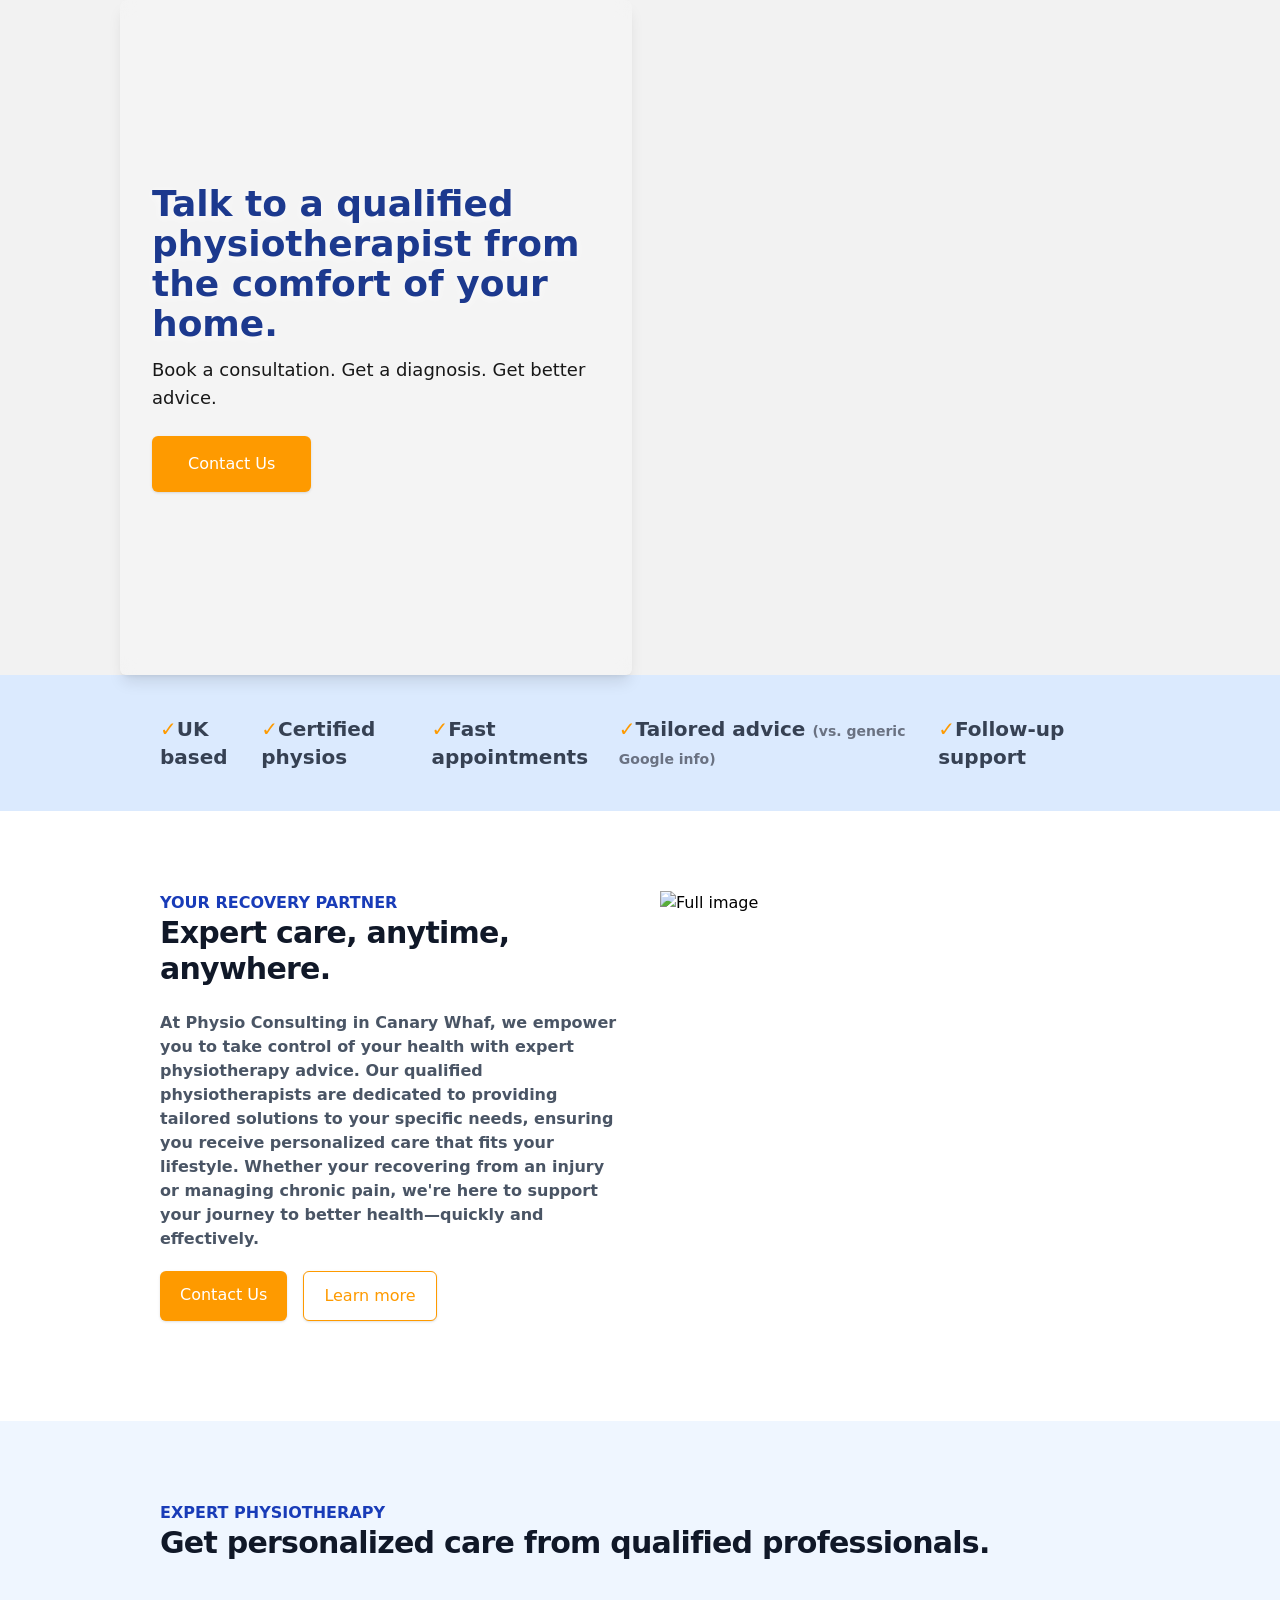
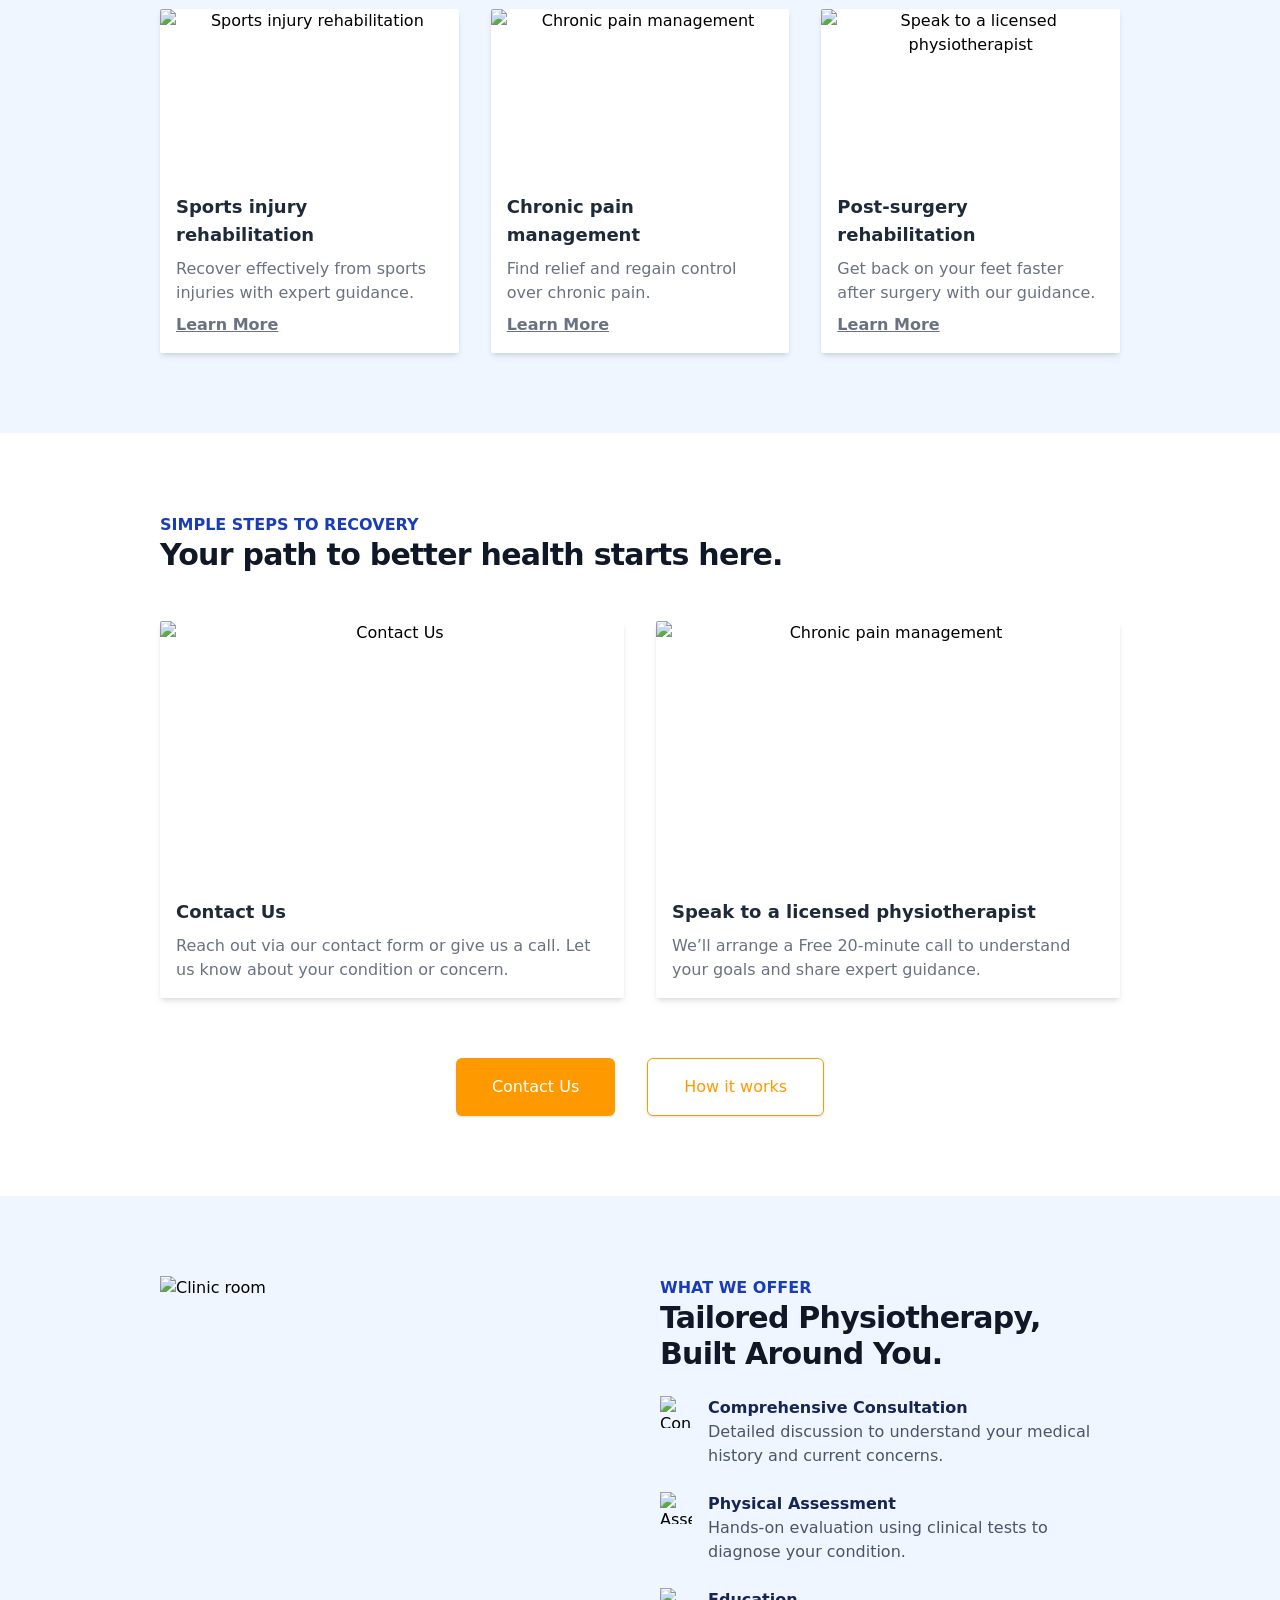
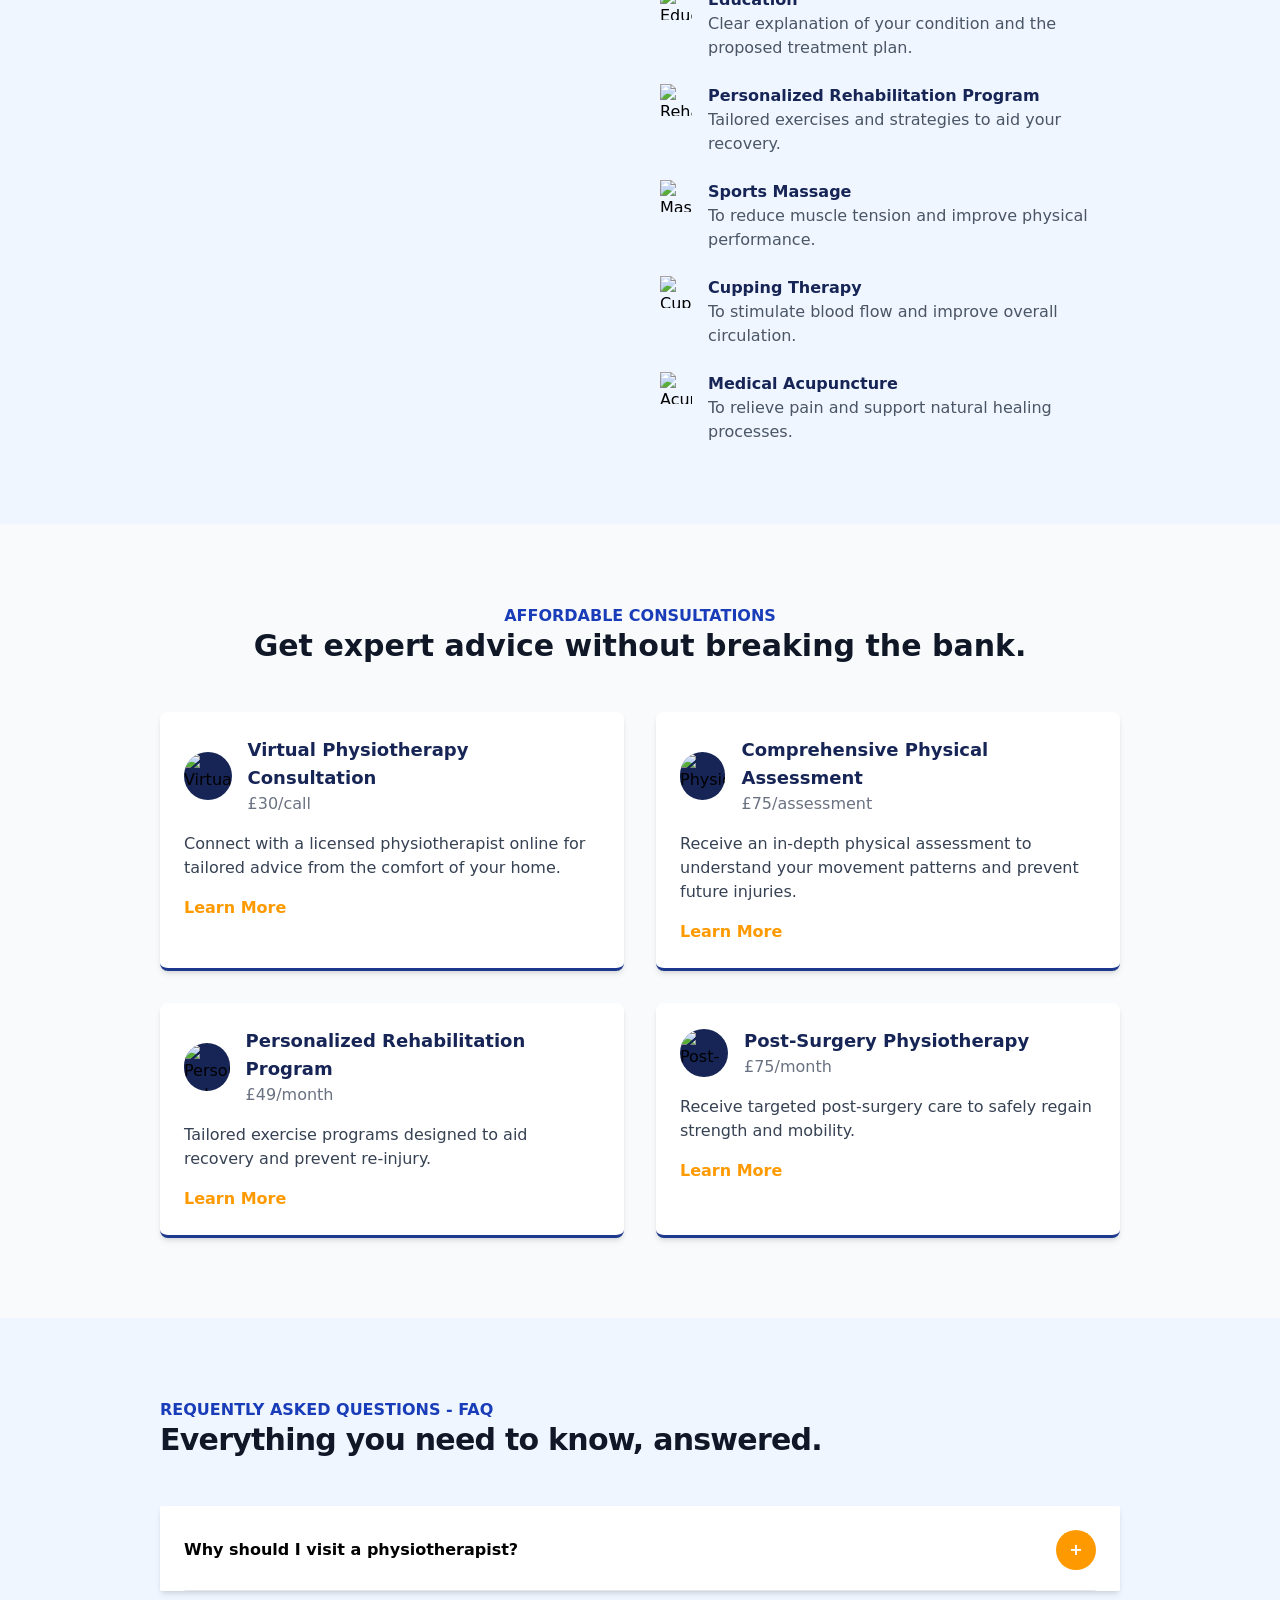
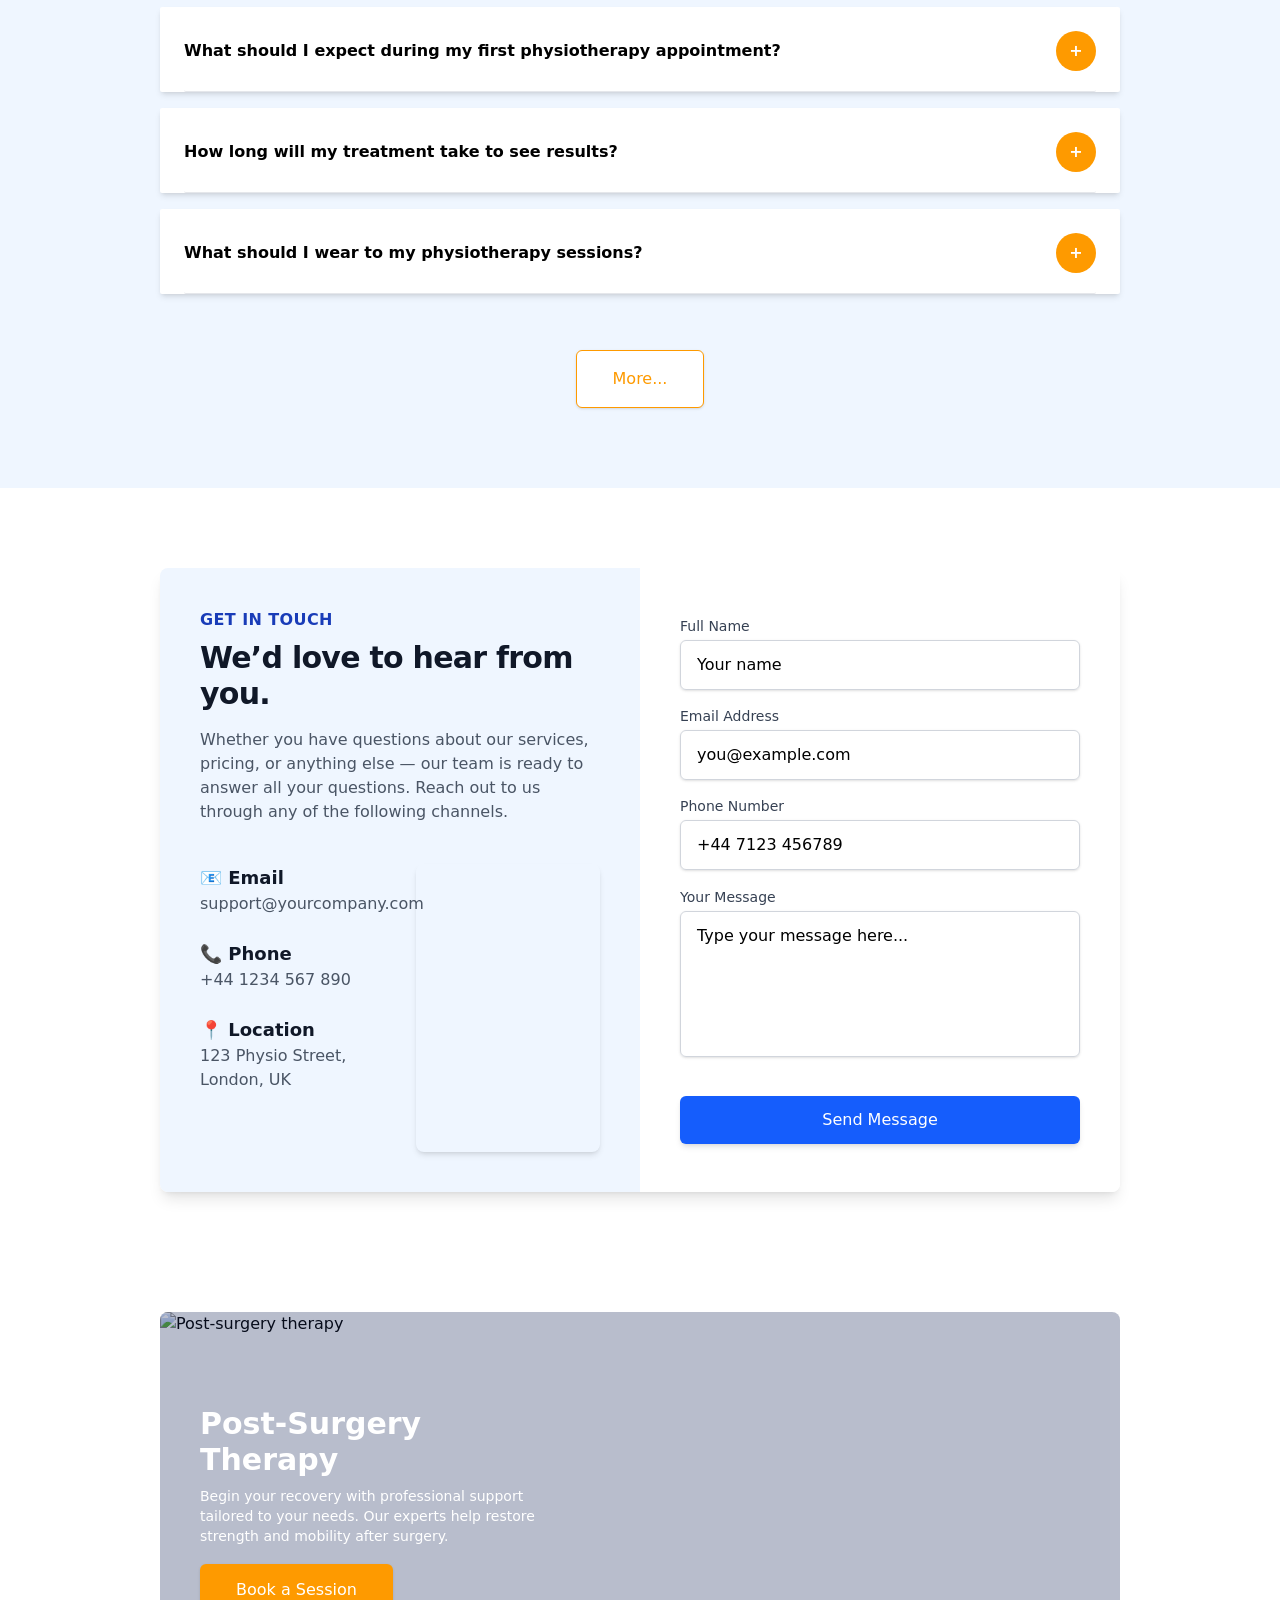
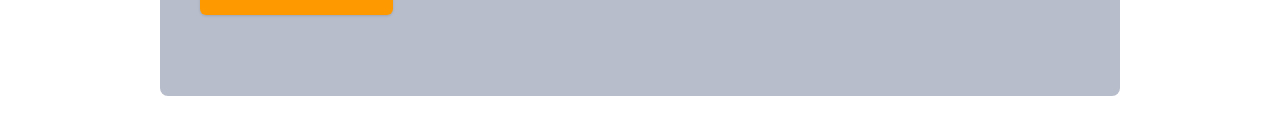
==== public/index.html @ ecaf3cd4 "improves hero layout" ====
<!doctype html>
<html>
<head>
  <title>*Align Physio</title>

  <meta charset="UTF-8">
  <meta name="viewport" content="width=device-width, initial-scale=1.0">
  <link href="./output.css" rel="stylesheet">
  <link rel="icon" href="/images/icons/logo-align-physio.ico" sizes="any">
  <script type="module" src="/src/js/main.js" defer></script>
  <script src="/js/components.js" defer></script>
  <script src="/js/faq-dropdown.js" defer></script>
  <!-- npm run dev -->
</head>

<body>
<!-- Navigation Bar -->
<header id="nav-container" class="z-50 sticky top-0"></header>

<!-- Hero -->
<section class="relative h-[75vh] bg-cover bg-center" style="background-image: url('images/hero.webp')">
  <!-- Overlay dark background for readability (optional) -->
  <div class="absolute inset-0 bg-black/5"></div>

  <!-- Centered call-to-action content -->
  <div class="absolute inset-0 flex justify-center sm:justify-start">
    <div class="max-w-lg w-full h-full px-8 sm:ml-30 backdrop-blur-sm bg-white/15 rounded-md shadow-lg flex flex-col justify-center">
      
      <div class="space-y-2 text-left">
        <p class="text-3xl md:text-4xl mb-3 font-bold text-blue-900 drop-shadow-[0_2px_4px_rgba(255,255,255,0.7)]">
          Talk to a qualified physiotherapist from the comfort of your home.
        </p>
        <p class="text-black text-base md:text-lg opacity-90">
          Book a consultation. Get a diagnosis. Get better advice.
        </p>
      </div>
  
      <div class="flex justify-start mt-6">
        <a href="/pages/contact-us/contact-us.html" class="py-4 px-9 bg-amber-500 hover:bg-amber-600 text-white font-medium rounded-md shadow-sm transition duration-200 focus:outline-none focus:ring-2 focus:ring-amber-400 focus:ring-offset-1">
          Contact Us
        </a>
      </div>
  
    </div>
  </div>
  
</section>

<!-- BULLET POINTS  -->
<section class="bg-blue-100 py-10 px-4 md:px-20 xl:px-40">
  <ul class="sm:flex sm:justify-between">
    <li class="font-bold text-xl text-gray-700"><span class="text-amber-500">&#x2713;</span>UK based</li>
    <li class="font-bold text-xl text-gray-700"><span class="text-amber-500">&#x2713;</span>Certified physios</li>
    <li class="font-bold text-xl text-gray-700"><span class="text-amber-500">&#x2713;</span>Fast appointments</li>
    <li class="font-bold text-xl text-gray-700"><span class="text-amber-500">&#x2713;</span>Tailored advice <span class="text-gray-500 text-sm">(vs. generic Google info)</span></li>
    <li class="font-bold text-xl text-gray-700"><span class="text-amber-500">&#x2713;</span>Follow-up support</li>
  </ul>
</section>

<!-- Introduction -->
<section class="py-20 px-4 md:px-20 xl:px-40 sm:flex gap-x-10">
  <div class="sm:flex-1 flex flex-col justify-center">
    <p class="text-blue-800 font-bold text-left">YOUR RECOVERY PARTNER</p>
    <h2 class="text-3xl md:text-3xl font-bold text-gray-900 text-left mb-6 tracking-tight">
      Expert care, anytime, anywhere.
    </h2>
    <p class="text-gray-600 font-semibold">
      At Physio Consulting in Canary Whaf, we empower you to take control of your health with expert physiotherapy advice. Our qualified physiotherapists are dedicated to providing
      tailored solutions to your specific needs, ensuring you receive personalized care that fits your lifestyle. Whether your recovering from an injury or managing chronic
      pain, we're here to support your journey to better health—quickly and effectively.</p>

      <div class="flex gap-x-4 py-5">
        <a href="/pages/contact-us/contact-us.html" class="py-3 px-5 bg-amber-500 hover:bg-amber-600 text-white font-medium rounded-md shadow-sm transition duration-200 focus:outline-none focus:ring-2 focus:ring-amber-400 focus:ring-offset-1">
          Contact Us
        </a>
    
        <a href="/pages/contact-us/contact-us.html" class="py-3 px-5 bg-white text-amber-500 border border-amber-500 hover:bg-amber-50 font-medium rounded-md shadow-sm transition duration-200 focus:outline-none focus:ring-2 focus:ring-amber-400 focus:ring-offset-1">
          Learn more
        </a>
      </div>
  </div>  

  <div class="sm:flex-1 hidden md:block">
    <img 
      src="/images/clinic.webp" 
      alt="Full image" 
      class="w-full h-full object-cover"
    />
  </div>
</section>

<!-- Why Choose Us -->
<section class="bg-blue-50 py-20 px-4 md:px-20 xl:px-40">
  <div class="">
    <p class="text-blue-800 font-bold text-left">EXPERT PHYSIOTHERAPY</p>
    <h2 class="text-3xl md:text-3xl font-bold text-gray-900 text-left mb-12 tracking-tight">
      Get personalized care from qualified professionals.
    </h2>
  </div>

  <div class="md:flex flex-wrap items-stretch md:justify-between md:gap-x-8">
    <!-- Card 1 -->
    <div class="flex-1 bg-white mb-4 sm:mb-0 rounded-xs shadow-md overflow-hidden text-center">
      <div class="aspect-video w-full">
        <img 
          src="/images/services/sports.webp" 
          alt="Sports injury rehabilitation" 
          class="w-full h-full object-cover"
        />
      </div>
      <div class="p-4 space-y-2">
        <p class="text-gray-800 font-bold text-left text-lg">Sports injury rehabilitation</p>
        <p class="text-left text-gray-500">Recover effectively from sports injuries with expert guidance.</p>
        <a class="block hover:text-amber-500 underline text-left text-gray-500 font-bold" href="#">Learn More</a>
      </div>
    </div>
  
    <!-- Card 2 -->
    <div class="flex-1 bg-white mb-4 sm:mb-0 rounded-xs shadow-md overflow-hidden text-center ">
      <div class="aspect-video w-full">
        <img 
          src="/images/services/options.webp" 
          alt="Chronic pain management" 
          class="w-full h-full object-cover"
        />
      </div>
      <div class="p-4 space-y-2">
        <p class="text-gray-800 font-bold text-left text-lg">Chronic pain management</p>
        <p class="text-left text-gray-500">Find relief and regain control over chronic pain.</p>
        <a class="block hover:text-amber-500 underline text-left text-gray-500 font-bold" href="#">Learn More</a>
      </div>
    </div>
  
    <!-- Card 3 -->
    <div class="flex-1 bg-white mb-4 sm:mb-0 rounded-xs shadow-md overflow-hidden text-center">
      <div class="aspect-video w-full">
        <img 
          src="/images/services/rehab.webp" 
          alt="Speak to a licensed physiotherapist" 
          class="w-full h-full object-cover"
        />
      </div>
      <div class="p-4 space-y-2">
        <p class="text-gray-800 font-bold text-left text-lg">Post-surgery rehabilitation</p>
        <p class="text-left text-gray-500">Get back on your feet faster after surgery with our guidance.</p>
        <a class="block hover:text-amber-500 underline text-left text-gray-500 font-bold" href="#">Learn More</a>
      </div>
    </div>
  </div>

 </section>

<!-- Step To Recovery  -->
<section class="py-20 px-4 md:px-20 xl:px-40">
  <div>
    <p class="text-blue-800 font-bold text-left">SIMPLE STEPS TO RECOVERY</p>
    <h2 class="text-3xl md:text-3xl font-bold text-gray-900 text-left mb-12 tracking-tight">
      Your path to better health starts here.
    </h2>
  </div>

  <div class="sm:flex items-start sm:justify-between sm:gap-x-8 sm:pb-15">
    <!-- Card 1 -->
    <div class="flex-1 bg-white mb-4 sm:mb-0 rounded-xs shadow-md overflow-hidden text-center">
      <img 
        src="/images/hit/book.webp" 
        alt="Contact Us" 
        class="w-full aspect-video object-cover"
      />
      <div class="p-4 space-y-2">
        <p class="text-gray-800 font-bold text-left text-lg">Contact Us</p>
        <p class="text-left text-gray-500">Reach out via our contact form or give us a call. Let us know about your condition or concern.</p>
      </div>
    </div>
  
    <!-- Card 2 -->
    <div class="flex-1 bg-white mb-4 sm:mb-0 rounded-xs shadow-md overflow-hidden text-center">
      <img 
        src="/images/hit/speak.webp" 
        alt="Chronic pain management" 
        class="w-full aspect-video object-cover"
      />
      <div class="p-4 space-y-2">
        <p class="text-gray-800 font-bold text-left text-lg">Speak to a licensed physiotherapist</p>
        <p class="text-left text-gray-500">We’ll arrange a Free 20-minute call to understand your goals and share expert guidance.</p>
      </div>
    </div>
  </div>

  <div class="flex gap-x-8 justify-center">
    <button class="py-4 px-9 bg-amber-500 hover:bg-amber-600 text-white font-medium rounded-md shadow-sm transition duration-200 focus:outline-none focus:ring-2 focus:ring-amber-400 focus:ring-offset-1">
      Contact Us
    </button>

    <button class="py-4 px-9 bg-white text-amber-500 border border-amber-500 hover:bg-amber-50 font-medium rounded-md shadow-sm transition duration-200 focus:outline-none focus:ring-2 focus:ring-amber-400 focus:ring-offset-1">
      How it works
    </button>
  </div>
</section>

<!-- What We provide -->
<section class="bg-blue-50 py-20 px-4 md:px-20 xl:px-40 sm:flex gap-x-10">
  <!-- Left image -->
  <div class="sm:flex-1 hidden md:block">
    <img 
      src="/images/clinic.webp" 
      alt="Clinic room" 
      class="w-full h-full object-cover"
    />
  </div>

  <!-- Right content -->
  <div class="sm:flex-1 flex flex-col">
    <p class="text-blue-800 font-bold text-left">WHAT WE OFFER</p>
    <h2 class="text-3xl md:text-3xl font-bold text-gray-900 text-left mb-6 tracking-tight">
      Tailored Physiotherapy, Built Around You.
    </h2>

    <ul class="flex flex-col gap-6">
      <li class="flex items-start">
        <img class="mr-4" src="/images/icons/comprehensive-consultation.svg" alt="Consultation icon" width="32" height="32">
        <div>
          <b class="text-blue-950 font-semibold block">Comprehensive Consultation</b>
          <p class="text-gray-600">Detailed discussion to understand your medical history and current concerns.</p>
        </div>
      </li>

      <li class="flex items-start">
        <img class="mr-4" src="/images/icons/physical-assesment.svg" alt="Assessment icon" width="32" height="32">
        <div>
          <b class="text-blue-950 font-semibold block">Physical Assessment</b>
          <p class="text-gray-600">Hands-on evaluation using clinical tests to diagnose your condition.</p>
        </div>
      </li>

      <li class="flex items-start">
        <img class="mr-4" src="/images/icons/eduction.svg" alt="Education icon" width="32" height="32">
        <div>
          <b class="text-blue-950 font-semibold block">Education</b>
          <p class="text-gray-600">Clear explanation of your condition and the proposed treatment plan.</p>
        </div>
      </li>

      <li class="flex items-start">
        <img class="mr-4" src="/images/icons/rehabilitation-program.svg" alt="Rehab icon" width="32" height="32">
        <div>
          <b class="text-blue-950 font-semibold block">Personalized Rehabilitation Program</b>
          <p class="text-gray-600">Tailored exercises and strategies to aid your recovery.</p>
        </div>
      </li>

      <li class="flex items-start">
        <img class="mr-4" src="/images/icons/sports-massage.svg" alt="Massage icon" width="32" height="32">
        <div>
          <b class="text-blue-950 font-semibold block">Sports Massage</b>
          <p class="text-gray-600">To reduce muscle tension and improve physical performance.</p>
        </div>
      </li>

      <li class="flex items-start">
        <img class="mr-4" src="/images/icons/cupping-therapy.svg" alt="Cupping icon" width="32" height="32">
        <div>
          <b class="text-blue-950 font-semibold block">Cupping Therapy</b>
          <p class="text-gray-600">To stimulate blood flow and improve overall circulation.</p>
        </div>
      </li>

      <li class="flex items-start">
        <img class="mr-4" src="/images/icons/medical-acupuncture.svg" alt="Acupuncture icon" width="32" height="32">
        <div>
          <b class="text-blue-950 font-semibold block">Medical Acupuncture</b>
          <p class="text-gray-600">To relieve pain and support natural healing processes.</p>
        </div>
      </li>
    </ul>
  </div>  
</section>

<!-- Consoltaion Options-->
<section class="bg-gray-50 py-20 px-4 md:px-20 xl:px-40">
  <div>
    <div class="text-center mb-12">
      <p class="text-blue-800 font-bold">AFFORDABLE CONSULTATIONS</p>
      <h2 class="text-3xl font-bold text-gray-900">Get expert advice without breaking the bank.</h2>
    </div>

    <div class="grid md:grid-cols-2 lg:grid-cols-2 gap-8">
      <!-- Card 1 -->
      <div class="bg-white rounded-lg shadow-md p-6 hover:shadow-lg transition border-b-3 border-blue-900">
        <div class="flex items-center mb-4">
          <div class="w-12 h-12 bg-blue-950 rounded-full overflow-hidden">
            <img src="/images/hit/book.png" alt="Virtual Consultation" class="object-cover w-full h-full">
          </div>
          <div class="ml-4">
            <h3 class="text-lg font-bold text-blue-950">Virtual Physiotherapy Consultation</h3>
            <span class="text-gray-500">£30/call</span>
          </div>
        </div>
        <p class="text-gray-700 mb-4">Connect with a licensed physiotherapist online for tailored advice from the comfort of your home.</p>
        <a href="/pages/services/virtual-consultation.html" class="text-amber-500 font-semibold hover:text-amber-600">Learn More</a>
      </div>

      <!-- Card 2 -->
      <div class="bg-white rounded-lg shadow-md p-6 hover:shadow-lg transition border-b-3 border-blue-900">
        <div class="flex items-center mb-4">
          <div class="w-12 h-12 bg-blue-950 rounded-full overflow-hidden">
            <img src="/images/plans/virtual-consultation.png" alt="Physical Assessment" class="object-cover w-full h-full">
          </div>
          <div class="ml-4">
            <h3 class="text-lg font-bold text-blue-950">Comprehensive Physical Assessment</h3>
            <span class="text-gray-500">£75/assessment</span>
          </div>
        </div>
        <p class="text-gray-700 mb-4">Receive an in-depth physical assessment to understand your movement patterns and prevent future injuries.</p>
        <a href="/pages/services/complete-assesment.html" class="text-amber-500 font-semibold hover:text-amber-600">Learn More</a>
      </div>

      <!-- Card 3 -->
      <div class="bg-white rounded-lg shadow-md p-6 hover:shadow-lg transition border-b-3 border-blue-900">
        <div class="flex items-center mb-4">
          <div class="w-12 h-12 bg-blue-950 rounded-full overflow-hidden">
            <img src="/images/plans/personalized-program.png" alt="Personalized Rehab" class="object-cover w-full h-full">
          </div>
          <div class="ml-4">
            <h3 class="text-lg font-bold text-blue-950">Personalized Rehabilitation Program</h3>
            <span class="text-gray-500">£49/month</span>
          </div>
        </div>
        <p class="text-gray-700 mb-4">Tailored exercise programs designed to aid recovery and prevent re-injury.</p>
        <a href="/pages/services/rehabilitation-program.html" class="text-amber-500 font-semibold hover:text-amber-600">Learn More</a>
      </div>

      <!-- Card 4 -->
      <div class="bg-white rounded-lg shadow-md p-6 hover:shadow-lg transitio border-b-3 border-blue-900">
        <div class="flex items-center mb-4">
          <div class="w-12 h-12 bg-blue-950 rounded-full overflow-hidden">
            <img src="/images/plans/surgery-consultaion.png" alt="Post-Surgery Support" class="object-cover w-full h-full">
          </div>
          <div class="ml-4">
            <h3 class="text-lg font-bold text-blue-950">Post-Surgery Physiotherapy</h3>
            <span class="text-gray-500">£75/month</span>
          </div>
        </div>
        <p class="text-gray-700 mb-4">Receive targeted post-surgery care to safely regain strength and mobility.</p>
        <a href="/pages/services/post-surgery-rehabilitation-program.html" class="text-amber-500 font-semibold hover:text-amber-600">Learn More</a>
      </div>
    </div>
  </div>
</section>

<!--FAQ-->
<section class="bg-blue-50 py-20 px-4 md:px-20 xl:px-40" id="faq-section">
  <div class="">
    <p class="text-blue-800 font-bold text-left">REQUENTLY ASKED QUESTIONS - FAQ</p>
    <h2 class="text-3xl md:text-3xl font-bold text-gray-900 text-left mb-12 tracking-tight">
      Everything you need to know, answered.
    </h2>
  </div>

  <!-- FAQ dropdown 1 -->
  <div data-toggle="faq" class="bg-white rounded-xs shadow-md overflow-hidden p-6 pb-0 mb-4 cursor-pointer">
    <div class="flex justify-between items-center flex-1 bg-white pb-5 rounded-xs border-b border-gray-200">
      <h3 class="font-extrabold">Why should I visit a physiotherapist?</h3>
      <span 
        class="flex justify-center items-center rounded-full size-10 shrink-0 bg-amber-500 text-white font-bold"
      >
        +
      </span>
    </div>
  
    <div data-target="faq" class="hidden pt-5 pb-5">
      <p>
        You should wear comfortable, loose-fitting clothing that allows for easy movement and access to the area being treated. If you're attending for a lower body issue, 
        wearing shorts or loose-fitting pants that can be rolled up is ideal. For upper body concerns, a sleeveless top or a loose T-shirt works best. If your session 
        involves movement assessments, athletic wear and trainers are recommended. Avoid jeans, tight clothing, or restrictive footwear, as they may limit movement and 
        make assessment or treatment more difficult.
      </p>
    </div>
  </div>

  <!-- FAQ dropdown 2 -->
  <div data-toggle="faq" class="bg-white rounded-xs shadow-md overflow-hidden p-6 pb-0 mb-4 cursor-pointer">
    <div class="flex justify-between items-center flex-1 bg-white pb-5 rounded-xs border-b border-gray-200">
      <h3 class="font-extrabold">What should I expect during my first physiotherapy appointment?</h3>
      <span 
        class="flex justify-center items-center rounded-full size-10 shrink-0 bg-amber-500 text-white font-bold"
      >
        +
      </span>
    </div>
  
    <div data-target="faq" class="hidden pt-5 pb-5">
      <p>
        You should wear comfortable, loose-fitting clothing that allows for easy movement and access to the area being treated. If you're attending for a lower body issue, wearing shorts or 
        loose-fitting pants that can be rolled up is ideal. For upper body concerns, a sleeveless top or a loose T-shirt works best. If your session involves movement assessments, athletic 
        wear and trainers are recommended. Avoid jeans, tight clothing, or restrictive footwear, as they may limit movement and make assessment or treatment more difficult.
      </p>
    </div>
  </div>

  <!-- FAQ dropdown 3 -->
  <div data-toggle="faq" class="bg-white rounded-xs shadow-md overflow-hidden p-6 pb-0 mb-4 cursor-pointer">
    <div class="flex justify-between items-center flex-1 bg-white pb-5 rounded-xs border-b border-gray-200">
      <h3 class="font-extrabold">How long will my treatment take to see results?</h3>
      <span 
        class="flex justify-center items-center rounded-full size-10 shrink-0 bg-amber-500 text-white font-bold"
      >
        +
      </span>
    </div>
  
    <div data-target="faq" class="hidden pt-5 pb-5">
      <p>
        You should wear comfortable, loose-fitting clothing that allows for easy movement and access to the area being treated. If you're attending for a lower body issue, wearing shorts or 
        loose-fitting pants that can be rolled up is ideal. For upper body concerns, a sleeveless top or a loose T-shirt works best. If your session involves movement assessments, athletic 
        wear and trainers are recommended. Avoid jeans, tight clothing, or restrictive footwear, as they may limit movement and make assessment or treatment more difficult.
      </p>
    </div>
  </div>

  <!-- FAQ dropdown 4 -->
  <div data-toggle="faq" class="bg-white rounded-xs shadow-md overflow-hidden p-6 pb-0 mb-4 cursor-pointer">
    <div class="flex justify-between items-center flex-1 bg-white pb-5 rounded-xs border-b border-gray-200">
      <h3 class="font-extrabold">What should I wear to my physiotherapy sessions?</h3>
      <span 
        class="flex justify-center items-center rounded-full size-10 shrink-0 bg-amber-500 text-white font-bold"
      >
        +
      </span>
    </div>
  
    <div data-target="faq" class="hidden pt-5 pb-5">
      <p>
        You should wear comfortable, loose-fitting clothing that allows for easy movement and access to the area being treated. If you're attending for a lower body issue, wearing shorts or 
        loose-fitting pants that can be rolled up is ideal. For upper body concerns, a sleeveless top or a loose T-shirt works best. If your session involves movement assessments, athletic 
        wear and trainers are recommended. Avoid jeans, tight clothing, or restrictive footwear, as they may limit movement and make assessment or treatment more difficult.
      </p>
    </div>
  </div>

  <div class="flex gap-x-4 pt-10 justify-center">
    <a href="/pages/faq/faq.html" class="py-4 px-9 bg-white text-amber-500 border border-amber-500 hover:bg-amber-50 font-medium rounded-md shadow-sm transition duration-200 focus:outline-none focus:ring-2 focus:ring-amber-400 focus:ring-offset-1">
      More...
    </a>
  </div>
</section>

<!-- Contact Us -->
<section class="py-20 px-4 md:px-20 xl:px-40" id="contact-section">
<div class="flex flex-col md:flex-row rounded-lg shadow-lg mx-auto">
  <!-- left -->
  <div class="sm:flex-1 bg-blue-50 p-10  rounded-tl-lg rounded-bl-lg">
    <div class="mb-10">
      <p class="text-blue-800 font-bold uppercase tracking-wide mb-2">Get in Touch</p>
      <h2 class="text-3xl font-bold text-gray-900 tracking-tight mb-4">
        We’d love to hear from you.
      </h2>
      <p class="text-gray-600 max-w-2xl">
        Whether you have questions about our services, pricing, or anything else — our team is ready to answer all your questions. Reach out to us through any of the following channels.
      </p>
    </div>
  
    <div class="grid gap-8 md:grid-cols-2">
      <!-- Contact Details -->
      <div class="space-y-6 h-full">
        <div>
          <h3 class="text-lg font-semibold text-gray-900">📧 Email</h3>
          <p class="text-gray-600">support@yourcompany.com</p>
        </div>
  
        <div>
          <h3 class="text-lg font-semibold text-gray-900">📞 Phone</h3>
          <p class="text-gray-600">+44 1234 567 890</p>
        </div>
  
        <div>
          <h3 class="text-lg font-semibold text-gray-900">📍 Location</h3>
          <p class="text-gray-600">123 Physio Street, London, UK</p>
        </div>
  
        <div class="pt-4 flex space-x-4 text-gray-500">
          <!-- Lucide icons (via CDN) -->
          <a href="#" class="hover:text-blue-600" aria-label="Twitter">
            <i data-lucide="twitter" class="w-6 h-6"></i>
          </a>
          <a href="#" class="hover:text-blue-600" aria-label="Instagram">
            <i data-lucide="instagram" class="w-6 h-6"></i>
          </a>
          <a href="#" class="hover:text-blue-600" aria-label="Facebook">
            <i data-lucide="facebook" class="w-6 h-6"></i>
          </a>
          <a href="#" class="hover:text-blue-600" aria-label="LinkedIn">
            <i data-lucide="linkedin" class="w-6 h-6"></i>
          </a>
        </div>
      </div>
  
      <!-- Map -->
      <div class="rounded-lg overflow-hidden shadow-md">
        <iframe
          class="w-full h-72 border-0"
          loading="lazy"
          allowfullscreen
          src="https://www.google.com/maps/embed?pb=!1m18!1m12!1m3!1d2483.913052454375!2d-0.016489397744426895!3d51.496463030178795!2m3!1f0!2f0!3f0!3m2!1i1024!2i768!4f13.1!3m3!1m2!1s0x487602bca74c5203%3A0xc9d8c00b6c686495!2sVitalFit%20UK%20-%20EMS%2C%20Pilates%20Reformer%2C%20Sports%20Therapy!5e0!3m2!1sen!2suk!4v1752411480881!5m2!1sen!2suk" 
        ></iframe>
      </div>
    </div>
  </div>

  <!-- right -->
  <div class="sm:flex-1 bg-white p-10 rounded-tr-lg rounded-br-lg">
    <form class="flex flex-col justify-around h-full">
      <!-- Name Field -->
      <div>
        <label for="name" class="block text-sm font-medium text-gray-700 mb-1">Full Name</label>
        <input
          type="text"
          id="name"
          name="name"
          placeholder="Your name"
          class="w-full px-4 py-3 border border-gray-300 rounded-md shadow-sm focus:ring-2 focus:ring-blue-500 focus:outline-none"
          required
        />
      </div>
  
      <!-- Email Field -->
      <div>
        <label for="email" class="block text-sm font-medium text-gray-700 mb-1">Email Address</label>
        <input
          type="email"
          id="email"
          name="email"
          placeholder="you@example.com"
          class="w-full px-4 py-3 border border-gray-300 rounded-md shadow-sm focus:ring-2 focus:ring-blue-500 focus:outline-none"
          required
        />
      </div>

      <!-- Phone Field -->
      <div>
        <label for="phone" class="block text-sm font-medium text-gray-700 mb-1">Phone Number</label>
        <input
        type="tel"
        id="phone"
        name="phone"
        placeholder="+44 7123 456789"
        pattern="^\+?[0-9\s\-]{7,15}$"
        inputmode="tel"
        class="w-full px-4 py-3 border border-gray-300 rounded-md shadow-sm focus:ring-2 focus:ring-blue-500 focus:outline-none"
        required
      />      
      </div>

      <!-- Message Field -->
      <div>
        <label for="message" class="block text-sm font-medium text-gray-700 mb-1">Your Message</label>
        <textarea
          id="message"
          name="message"
          rows="5"
          placeholder="Type your message here..."
          class="w-full px-4 py-3 border border-gray-300 rounded-md shadow-sm focus:ring-2 focus:ring-blue-500 focus:outline-none resize-none"
          required
        ></textarea>
      </div>

      <!-- captcha box -->
  
      <!-- Submit Button -->
      <div class="pt-4">
        <button
          type="submit"
          class="w-full bg-blue-600 hover:bg-blue-700 text-white font-medium py-3 px-6 rounded-md shadow-md transition duration-200 focus:outline-none focus:ring-2 focus:ring-blue-400 focus:ring-offset-2"
        >
          Send Message
        </button>
      </div>
    </form>
  </div>
</div>

<script src="/js/contact-form.js"></script>

</section>

<!-- CTA -->
<section class="py-10 px-4 md:px-20 xl:px-40">
  <div class="relative w-full h-96 overflow-hidden rounded-lg">
    <!-- Background Image -->
    <img 
      src="/images/post-surgery-therapy.webp" 
      alt="Post-surgery therapy" 
      class="w-full h-full object-cover"
    />
  
    <!-- Overlay Content -->
    <div class="absolute inset-0 bg-blue-950/30 flex items-center">
      <div class="text-left text-white px-10 max-w-md">
        <h2 class="text-3xl font-bold mb-2 text-white">Post-Surgery Therapy</h2>
        <p class="text-sm mb-8">
          Begin your recovery with professional support tailored to your needs. Our experts help restore strength and mobility after surgery.
        </p>
        <a href="/pages/contact-us/contact-us.html" class="py-4 px-9 bg-amber-500 hover:bg-amber-600 text-white font-medium rounded-md shadow-sm transition duration-200 focus:outline-none focus:ring-2 focus:ring-amber-400 focus:ring-offset-1">
          Book a Session
        </a>
      </div>
    </div>
  </div>
  
</section>

<!-- footer -->
<footer id="footer-container"></footer>

</body>
</html>
---- public/output.css ----
/*! tailwindcss v4.1.11 | MIT License | https://tailwindcss.com */
@layer properties;
@layer theme, base, components, utilities;
@layer theme {
  :root, :host {
    --font-sans: ui-sans-serif, system-ui, sans-serif, "Apple Color Emoji",
      "Segoe UI Emoji", "Segoe UI Symbol", "Noto Color Emoji";
    --font-mono: ui-monospace, SFMono-Regular, Menlo, Monaco, Consolas, "Liberation Mono",
      "Courier New", monospace;
    --color-amber-50: oklch(98.7% 0.022 95.277);
    --color-amber-400: oklch(82.8% 0.189 84.429);
    --color-amber-500: oklch(76.9% 0.188 70.08);
    --color-amber-600: oklch(66.6% 0.179 58.318);
    --color-blue-50: oklch(97% 0.014 254.604);
    --color-blue-100: oklch(93.2% 0.032 255.585);
    --color-blue-200: oklch(88.2% 0.059 254.128);
    --color-blue-300: oklch(80.9% 0.105 251.813);
    --color-blue-400: oklch(70.7% 0.165 254.624);
    --color-blue-500: oklch(62.3% 0.214 259.815);
    --color-blue-600: oklch(54.6% 0.245 262.881);
    --color-blue-700: oklch(48.8% 0.243 264.376);
    --color-blue-800: oklch(42.4% 0.199 265.638);
    --color-blue-900: oklch(37.9% 0.146 265.522);
    --color-blue-950: oklch(28.2% 0.091 267.935);
    --color-purple-50: oklch(97.7% 0.014 308.299);
    --color-gray-50: oklch(98.5% 0.002 247.839);
    --color-gray-200: oklch(92.8% 0.006 264.531);
    --color-gray-300: oklch(87.2% 0.01 258.338);
    --color-gray-400: oklch(70.7% 0.022 261.325);
    --color-gray-500: oklch(55.1% 0.027 264.364);
    --color-gray-600: oklch(44.6% 0.03 256.802);
    --color-gray-700: oklch(37.3% 0.034 259.733);
    --color-gray-800: oklch(27.8% 0.033 256.848);
    --color-gray-900: oklch(21% 0.034 264.665);
    --color-black: #000;
    --color-white: #fff;
    --spacing: 0.25rem;
    --breakpoint-xl: 80rem;
    --container-md: 28rem;
    --container-lg: 32rem;
    --container-xl: 36rem;
    --container-2xl: 42rem;
    --container-3xl: 48rem;
    --container-4xl: 56rem;
    --container-6xl: 72rem;
    --container-7xl: 80rem;
    --text-sm: 0.875rem;
    --text-sm--line-height: calc(1.25 / 0.875);
    --text-base: 1rem;
    --text-base--line-height: calc(1.5 / 1);
    --text-lg: 1.125rem;
    --text-lg--line-height: calc(1.75 / 1.125);
    --text-xl: 1.25rem;
    --text-xl--line-height: calc(1.75 / 1.25);
    --text-2xl: 1.5rem;
    --text-2xl--line-height: calc(2 / 1.5);
    --text-3xl: 1.875rem;
    --text-3xl--line-height: calc(2.25 / 1.875);
    --text-4xl: 2.25rem;
    --text-4xl--line-height: calc(2.5 / 2.25);
    --font-weight-medium: 500;
    --font-weight-semibold: 600;
    --font-weight-bold: 700;
    --font-weight-extrabold: 800;
    --tracking-tight: -0.025em;
    --tracking-wide: 0.025em;
    --radius-xs: 0.125rem;
    --radius-md: 0.375rem;
    --radius-lg: 0.5rem;
    --radius-2xl: 1rem;
    --ease-in-out: cubic-bezier(0.4, 0, 0.2, 1);
    --blur-sm: 8px;
    --aspect-video: 16 / 9;
    --default-transition-duration: 150ms;
    --default-transition-timing-function: cubic-bezier(0.4, 0, 0.2, 1);
    --default-font-family: var(--font-sans);
    --default-mono-font-family: var(--font-mono);
  }
}
@layer base {
  *, ::after, ::before, ::backdrop, ::file-selector-button {
    box-sizing: border-box;
    margin: 0;
    padding: 0;
    border: 0 solid;
  }
  html, :host {
    line-height: 1.5;
    -webkit-text-size-adjust: 100%;
    tab-size: 4;
    font-family: var(--default-font-family, ui-sans-serif, system-ui, sans-serif, "Apple Color Emoji", "Segoe UI Emoji", "Segoe UI Symbol", "Noto Color Emoji");
    font-feature-settings: var(--default-font-feature-settings, normal);
    font-variation-settings: var(--default-font-variation-settings, normal);
    -webkit-tap-highlight-color: transparent;
  }
  hr {
    height: 0;
    color: inherit;
    border-top-width: 1px;
  }
  abbr:where([title]) {
    -webkit-text-decoration: underline dotted;
    text-decoration: underline dotted;
  }
  h1, h2, h3, h4, h5, h6 {
    font-size: inherit;
    font-weight: inherit;
  }
  a {
    color: inherit;
    -webkit-text-decoration: inherit;
    text-decoration: inherit;
  }
  b, strong {
    font-weight: bolder;
  }
  code, kbd, samp, pre {
    font-family: var(--default-mono-font-family, ui-monospace, SFMono-Regular, Menlo, Monaco, Consolas, "Liberation Mono", "Courier New", monospace);
    font-feature-settings: var(--default-mono-font-feature-settings, normal);
    font-variation-settings: var(--default-mono-font-variation-settings, normal);
    font-size: 1em;
  }
  small {
    font-size: 80%;
  }
  sub, sup {
    font-size: 75%;
    line-height: 0;
    position: relative;
    vertical-align: baseline;
  }
  sub {
    bottom: -0.25em;
  }
  sup {
    top: -0.5em;
  }
  table {
    text-indent: 0;
    border-color: inherit;
    border-collapse: collapse;
  }
  :-moz-focusring {
    outline: auto;
  }
  progress {
    vertical-align: baseline;
  }
  summary {
    display: list-item;
  }
  ol, ul, menu {
    list-style: none;
  }
  img, svg, video, canvas, audio, iframe, embed, object {
    display: block;
    vertical-align: middle;
  }
  img, video {
    max-width: 100%;
    height: auto;
  }
  button, input, select, optgroup, textarea, ::file-selector-button {
    font: inherit;
    font-feature-settings: inherit;
    font-variation-settings: inherit;
    letter-spacing: inherit;
    color: inherit;
    border-radius: 0;
    background-color: transparent;
    opacity: 1;
  }
  :where(select:is([multiple], [size])) optgroup {
    font-weight: bolder;
  }
  :where(select:is([multiple], [size])) optgroup option {
    padding-inline-start: 20px;
  }
  ::file-selector-button {
    margin-inline-end: 4px;
  }
  ::placeholder {
    opacity: 1;
  }
  @supports (not (-webkit-appearance: -apple-pay-button))  or (contain-intrinsic-size: 1px) {
    ::placeholder {
      color: currentcolor;
      @supports (color: color-mix(in lab, red, red)) {
        color: color-mix(in oklab, currentcolor 50%, transparent);
      }
    }
  }
  textarea {
    resize: vertical;
  }
  ::-webkit-search-decoration {
    -webkit-appearance: none;
  }
  ::-webkit-date-and-time-value {
    min-height: 1lh;
    text-align: inherit;
  }
  ::-webkit-datetime-edit {
    display: inline-flex;
  }
  ::-webkit-datetime-edit-fields-wrapper {
    padding: 0;
  }
  ::-webkit-datetime-edit, ::-webkit-datetime-edit-year-field, ::-webkit-datetime-edit-month-field, ::-webkit-datetime-edit-day-field, ::-webkit-datetime-edit-hour-field, ::-webkit-datetime-edit-minute-field, ::-webkit-datetime-edit-second-field, ::-webkit-datetime-edit-millisecond-field, ::-webkit-datetime-edit-meridiem-field {
    padding-block: 0;
  }
  :-moz-ui-invalid {
    box-shadow: none;
  }
  button, input:where([type="button"], [type="reset"], [type="submit"]), ::file-selector-button {
    appearance: button;
  }
  ::-webkit-inner-spin-button, ::-webkit-outer-spin-button {
    height: auto;
  }
  [hidden]:where(:not([hidden="until-found"])) {
    display: none !important;
  }
}
@layer utilities {
  .invisible {
    visibility: hidden;
  }
  .absolute {
    position: absolute;
  }
  .relative {
    position: relative;
  }
  .static {
    position: static;
  }
  .sticky {
    position: sticky;
  }
  .inset-0 {
    inset: calc(var(--spacing) * 0);
  }
  .top-0 {
    top: calc(var(--spacing) * 0);
  }
  .top-\[100px\] {
    top: 100px;
  }
  .left-0 {
    left: calc(var(--spacing) * 0);
  }
  .z-50 {
    z-index: 50;
  }
  .container {
    width: 100%;
    @media (width >= 40rem) {
      max-width: 40rem;
    }
    @media (width >= 48rem) {
      max-width: 48rem;
    }
    @media (width >= 64rem) {
      max-width: 64rem;
    }
    @media (width >= 80rem) {
      max-width: 80rem;
    }
    @media (width >= 96rem) {
      max-width: 96rem;
    }
  }
  .mx-auto {
    margin-inline: auto;
  }
  .mt-2 {
    margin-top: calc(var(--spacing) * 2);
  }
  .mt-6 {
    margin-top: calc(var(--spacing) * 6);
  }
  .mt-8 {
    margin-top: calc(var(--spacing) * 8);
  }
  .mt-10 {
    margin-top: calc(var(--spacing) * 10);
  }
  .mt-12 {
    margin-top: calc(var(--spacing) * 12);
  }
  .mt-auto {
    margin-top: auto;
  }
  .mr-3 {
    margin-right: calc(var(--spacing) * 3);
  }
  .mr-4 {
    margin-right: calc(var(--spacing) * 4);
  }
  .mb-1 {
    margin-bottom: calc(var(--spacing) * 1);
  }
  .mb-2 {
    margin-bottom: calc(var(--spacing) * 2);
  }
  .mb-3 {
    margin-bottom: calc(var(--spacing) * 3);
  }
  .mb-4 {
    margin-bottom: calc(var(--spacing) * 4);
  }
  .mb-6 {
    margin-bottom: calc(var(--spacing) * 6);
  }
  .mb-8 {
    margin-bottom: calc(var(--spacing) * 8);
  }
  .mb-10 {
    margin-bottom: calc(var(--spacing) * 10);
  }
  .mb-12 {
    margin-bottom: calc(var(--spacing) * 12);
  }
  .ml-1 {
    margin-left: calc(var(--spacing) * 1);
  }
  .ml-2 {
    margin-left: calc(var(--spacing) * 2);
  }
  .ml-4 {
    margin-left: calc(var(--spacing) * 4);
  }
  .block {
    display: block;
  }
  .flex {
    display: flex;
  }
  .grid {
    display: grid;
  }
  .hidden {
    display: none;
  }
  .inline-block {
    display: inline-block;
  }
  .aspect-video {
    aspect-ratio: var(--aspect-video);
  }
  .size-10 {
    width: calc(var(--spacing) * 10);
    height: calc(var(--spacing) * 10);
  }
  .h-5 {
    height: calc(var(--spacing) * 5);
  }
  .h-6 {
    height: calc(var(--spacing) * 6);
  }
  .h-10 {
    height: calc(var(--spacing) * 10);
  }
  .h-12 {
    height: calc(var(--spacing) * 12);
  }
  .h-20 {
    height: calc(var(--spacing) * 20);
  }
  .h-24 {
    height: calc(var(--spacing) * 24);
  }
  .h-72 {
    height: calc(var(--spacing) * 72);
  }
  .h-74 {
    height: calc(var(--spacing) * 74);
  }
  .h-96 {
    height: calc(var(--spacing) * 96);
  }
  .h-\[10px\] {
    height: 10px;
  }
  .h-\[75vh\] {
    height: 75vh;
  }
  .h-\[100px\] {
    height: 100px;
  }
  .h-\[280px\] {
    height: 280px;
  }
  .h-\[350px\] {
    height: 350px;
  }
  .h-\[calc\(100vh-300px\)\] {
    height: calc(100vh - 300px);
  }
  .h-auto {
    height: auto;
  }
  .h-full {
    height: 100%;
  }
  .max-h-\[150px\] {
    max-height: 150px;
  }
  .max-h-\[180px\] {
    max-height: 180px;
  }
  .min-h-screen {
    min-height: 100vh;
  }
  .w-5 {
    width: calc(var(--spacing) * 5);
  }
  .w-6 {
    width: calc(var(--spacing) * 6);
  }
  .w-10 {
    width: calc(var(--spacing) * 10);
  }
  .w-12 {
    width: calc(var(--spacing) * 12);
  }
  .w-20 {
    width: calc(var(--spacing) * 20);
  }
  .w-24 {
    width: calc(var(--spacing) * 24);
  }
  .w-full {
    width: 100%;
  }
  .max-w-2xl {
    max-width: var(--container-2xl);
  }
  .max-w-3xl {
    max-width: var(--container-3xl);
  }
  .max-w-4xl {
    max-width: var(--container-4xl);
  }
  .max-w-6xl {
    max-width: var(--container-6xl);
  }
  .max-w-7xl {
    max-width: var(--container-7xl);
  }
  .max-w-lg {
    max-width: var(--container-lg);
  }
  .max-w-md {
    max-width: var(--container-md);
  }
  .max-w-screen-xl {
    max-width: var(--breakpoint-xl);
  }
  .max-w-xl {
    max-width: var(--container-xl);
  }
  .flex-1 {
    flex: 1;
  }
  .shrink-0 {
    flex-shrink: 0;
  }
  .scale-145 {
    --tw-scale-x: 145%;
    --tw-scale-y: 145%;
    --tw-scale-z: 145%;
    scale: var(--tw-scale-x) var(--tw-scale-y);
  }
  .transform {
    transform: var(--tw-rotate-x,) var(--tw-rotate-y,) var(--tw-rotate-z,) var(--tw-skew-x,) var(--tw-skew-y,);
  }
  .cursor-pointer {
    cursor: pointer;
  }
  .resize {
    resize: both;
  }
  .resize-none {
    resize: none;
  }
  .grid-cols-1 {
    grid-template-columns: repeat(1, minmax(0, 1fr));
  }
  .grid-cols-2 {
    grid-template-columns: repeat(2, minmax(0, 1fr));
  }
  .flex-col {
    flex-direction: column;
  }
  .flex-wrap {
    flex-wrap: wrap;
  }
  .items-center {
    align-items: center;
  }
  .items-start {
    align-items: flex-start;
  }
  .items-stretch {
    align-items: stretch;
  }
  .justify-around {
    justify-content: space-around;
  }
  .justify-between {
    justify-content: space-between;
  }
  .justify-center {
    justify-content: center;
  }
  .justify-start {
    justify-content: flex-start;
  }
  .gap-2 {
    gap: calc(var(--spacing) * 2);
  }
  .gap-4 {
    gap: calc(var(--spacing) * 4);
  }
  .gap-5 {
    gap: calc(var(--spacing) * 5);
  }
  .gap-6 {
    gap: calc(var(--spacing) * 6);
  }
  .gap-8 {
    gap: calc(var(--spacing) * 8);
  }
  .gap-10 {
    gap: calc(var(--spacing) * 10);
  }
  .space-y-1 {
    :where(& > :not(:last-child)) {
      --tw-space-y-reverse: 0;
      margin-block-start: calc(calc(var(--spacing) * 1) * var(--tw-space-y-reverse));
      margin-block-end: calc(calc(var(--spacing) * 1) * calc(1 - var(--tw-space-y-reverse)));
    }
  }
  .space-y-2 {
    :where(& > :not(:last-child)) {
      --tw-space-y-reverse: 0;
      margin-block-start: calc(calc(var(--spacing) * 2) * var(--tw-space-y-reverse));
      margin-block-end: calc(calc(var(--spacing) * 2) * calc(1 - var(--tw-space-y-reverse)));
    }
  }
  .space-y-3 {
    :where(& > :not(:last-child)) {
      --tw-space-y-reverse: 0;
      margin-block-start: calc(calc(var(--spacing) * 3) * var(--tw-space-y-reverse));
      margin-block-end: calc(calc(var(--spacing) * 3) * calc(1 - var(--tw-space-y-reverse)));
    }
  }
  .space-y-4 {
    :where(& > :not(:last-child)) {
      --tw-space-y-reverse: 0;
      margin-block-start: calc(calc(var(--spacing) * 4) * var(--tw-space-y-reverse));
      margin-block-end: calc(calc(var(--spacing) * 4) * calc(1 - var(--tw-space-y-reverse)));
    }
  }
  .space-y-6 {
    :where(& > :not(:last-child)) {
      --tw-space-y-reverse: 0;
      margin-block-start: calc(calc(var(--spacing) * 6) * var(--tw-space-y-reverse));
      margin-block-end: calc(calc(var(--spacing) * 6) * calc(1 - var(--tw-space-y-reverse)));
    }
  }
  .gap-x-4 {
    column-gap: calc(var(--spacing) * 4);
  }
  .gap-x-8 {
    column-gap: calc(var(--spacing) * 8);
  }
  .gap-x-10 {
    column-gap: calc(var(--spacing) * 10);
  }
  .gap-x-30 {
    column-gap: calc(var(--spacing) * 30);
  }
  .space-x-4 {
    :where(& > :not(:last-child)) {
      --tw-space-x-reverse: 0;
      margin-inline-start: calc(calc(var(--spacing) * 4) * var(--tw-space-x-reverse));
      margin-inline-end: calc(calc(var(--spacing) * 4) * calc(1 - var(--tw-space-x-reverse)));
    }
  }
  .overflow-hidden {
    overflow: hidden;
  }
  .overflow-y-auto {
    overflow-y: auto;
  }
  .rounded-2xl {
    border-radius: var(--radius-2xl);
  }
  .rounded-full {
    border-radius: calc(infinity * 1px);
  }
  .rounded-lg {
    border-radius: var(--radius-lg);
  }
  .rounded-md {
    border-radius: var(--radius-md);
  }
  .rounded-none {
    border-radius: 0;
  }
  .rounded-xs {
    border-radius: var(--radius-xs);
  }
  .rounded-tl-lg {
    border-top-left-radius: var(--radius-lg);
  }
  .rounded-tr-lg {
    border-top-right-radius: var(--radius-lg);
  }
  .rounded-br-lg {
    border-bottom-right-radius: var(--radius-lg);
  }
  .rounded-bl-lg {
    border-bottom-left-radius: var(--radius-lg);
  }
  .border {
    border-style: var(--tw-border-style);
    border-width: 1px;
  }
  .border-0 {
    border-style: var(--tw-border-style);
    border-width: 0px;
  }
  .border-t {
    border-top-style: var(--tw-border-style);
    border-top-width: 1px;
  }
  .border-b {
    border-bottom-style: var(--tw-border-style);
    border-bottom-width: 1px;
  }
  .border-b-3 {
    border-bottom-style: var(--tw-border-style);
    border-bottom-width: 3px;
  }
  .border-amber-500 {
    border-color: var(--color-amber-500);
  }
  .border-blue-100 {
    border-color: var(--color-blue-100);
  }
  .border-blue-200 {
    border-color: var(--color-blue-200);
  }
  .border-blue-300 {
    border-color: var(--color-blue-300);
  }
  .border-blue-900 {
    border-color: var(--color-blue-900);
  }
  .border-gray-200 {
    border-color: var(--color-gray-200);
  }
  .border-gray-300 {
    border-color: var(--color-gray-300);
  }
  .border-gray-700 {
    border-color: var(--color-gray-700);
  }
  .bg-amber-500 {
    background-color: var(--color-amber-500);
  }
  .bg-black\/5 {
    background-color: color-mix(in srgb, #000 5%, transparent);
    @supports (color: color-mix(in lab, red, red)) {
      background-color: color-mix(in oklab, var(--color-black) 5%, transparent);
    }
  }
  .bg-blue-50 {
    background-color: var(--color-blue-50);
  }
  .bg-blue-100 {
    background-color: var(--color-blue-100);
  }
  .bg-blue-600 {
    background-color: var(--color-blue-600);
  }
  .bg-blue-900 {
    background-color: var(--color-blue-900);
  }
  .bg-blue-950 {
    background-color: var(--color-blue-950);
  }
  .bg-blue-950\/25 {
    background-color: color-mix(in srgb, oklch(28.2% 0.091 267.935) 25%, transparent);
    @supports (color: color-mix(in lab, red, red)) {
      background-color: color-mix(in oklab, var(--color-blue-950) 25%, transparent);
    }
  }
  .bg-blue-950\/30 {
    background-color: color-mix(in srgb, oklch(28.2% 0.091 267.935) 30%, transparent);
    @supports (color: color-mix(in lab, red, red)) {
      background-color: color-mix(in oklab, var(--color-blue-950) 30%, transparent);
    }
  }
  .bg-gray-50 {
    background-color: var(--color-gray-50);
  }
  .bg-white {
    background-color: var(--color-white);
  }
  .bg-white\/15 {
    background-color: color-mix(in srgb, #fff 15%, transparent);
    @supports (color: color-mix(in lab, red, red)) {
      background-color: color-mix(in oklab, var(--color-white) 15%, transparent);
    }
  }
  .bg-gradient-to-br {
    --tw-gradient-position: to bottom right in oklab;
    background-image: linear-gradient(var(--tw-gradient-stops));
  }
  .from-blue-50 {
    --tw-gradient-from: var(--color-blue-50);
    --tw-gradient-stops: var(--tw-gradient-via-stops, var(--tw-gradient-position), var(--tw-gradient-from) var(--tw-gradient-from-position), var(--tw-gradient-to) var(--tw-gradient-to-position));
  }
  .via-white {
    --tw-gradient-via: var(--color-white);
    --tw-gradient-via-stops: var(--tw-gradient-position), var(--tw-gradient-from) var(--tw-gradient-from-position), var(--tw-gradient-via) var(--tw-gradient-via-position), var(--tw-gradient-to) var(--tw-gradient-to-position);
    --tw-gradient-stops: var(--tw-gradient-via-stops);
  }
  .to-purple-50 {
    --tw-gradient-to: var(--color-purple-50);
    --tw-gradient-stops: var(--tw-gradient-via-stops, var(--tw-gradient-position), var(--tw-gradient-from) var(--tw-gradient-from-position), var(--tw-gradient-to) var(--tw-gradient-to-position));
  }
  .bg-cover {
    background-size: cover;
  }
  .bg-center {
    background-position: center;
  }
  .object-cover {
    object-fit: cover;
  }
  .p-2 {
    padding: calc(var(--spacing) * 2);
  }
  .p-3 {
    padding: calc(var(--spacing) * 3);
  }
  .p-4 {
    padding: calc(var(--spacing) * 4);
  }
  .p-5 {
    padding: calc(var(--spacing) * 5);
  }
  .p-6 {
    padding: calc(var(--spacing) * 6);
  }
  .p-8 {
    padding: calc(var(--spacing) * 8);
  }
  .p-10 {
    padding: calc(var(--spacing) * 10);
  }
  .px-3 {
    padding-inline: calc(var(--spacing) * 3);
  }
  .px-4 {
    padding-inline: calc(var(--spacing) * 4);
  }
  .px-5 {
    padding-inline: calc(var(--spacing) * 5);
  }
  .px-6 {
    padding-inline: calc(var(--spacing) * 6);
  }
  .px-8 {
    padding-inline: calc(var(--spacing) * 8);
  }
  .px-9 {
    padding-inline: calc(var(--spacing) * 9);
  }
  .px-10 {
    padding-inline: calc(var(--spacing) * 10);
  }
  .px-40 {
    padding-inline: calc(var(--spacing) * 40);
  }
  .py-2 {
    padding-block: calc(var(--spacing) * 2);
  }
  .py-3 {
    padding-block: calc(var(--spacing) * 3);
  }
  .py-4 {
    padding-block: calc(var(--spacing) * 4);
  }
  .py-5 {
    padding-block: calc(var(--spacing) * 5);
  }
  .py-10 {
    padding-block: calc(var(--spacing) * 10);
  }
  .py-12 {
    padding-block: calc(var(--spacing) * 12);
  }
  .py-15 {
    padding-block: calc(var(--spacing) * 15);
  }
  .py-16 {
    padding-block: calc(var(--spacing) * 16);
  }
  .py-20 {
    padding-block: calc(var(--spacing) * 20);
  }
  .py-25 {
    padding-block: calc(var(--spacing) * 25);
  }
  .pt-4 {
    padding-top: calc(var(--spacing) * 4);
  }
  .pt-5 {
    padding-top: calc(var(--spacing) * 5);
  }
  .pt-6 {
    padding-top: calc(var(--spacing) * 6);
  }
  .pt-10 {
    padding-top: calc(var(--spacing) * 10);
  }
  .pt-12 {
    padding-top: calc(var(--spacing) * 12);
  }
  .pb-0 {
    padding-bottom: calc(var(--spacing) * 0);
  }
  .pb-5 {
    padding-bottom: calc(var(--spacing) * 5);
  }
  .pb-8 {
    padding-bottom: calc(var(--spacing) * 8);
  }
  .text-center {
    text-align: center;
  }
  .text-left {
    text-align: left;
  }
  .font-sans {
    font-family: var(--font-sans);
  }
  .text-2xl {
    font-size: var(--text-2xl);
    line-height: var(--tw-leading, var(--text-2xl--line-height));
  }
  .text-3xl {
    font-size: var(--text-3xl);
    line-height: var(--tw-leading, var(--text-3xl--line-height));
  }
  .text-4xl {
    font-size: var(--text-4xl);
    line-height: var(--tw-leading, var(--text-4xl--line-height));
  }
  .text-base {
    font-size: var(--text-base);
    line-height: var(--tw-leading, var(--text-base--line-height));
  }
  .text-lg {
    font-size: var(--text-lg);
    line-height: var(--tw-leading, var(--text-lg--line-height));
  }
  .text-sm {
    font-size: var(--text-sm);
    line-height: var(--tw-leading, var(--text-sm--line-height));
  }
  .text-xl {
    font-size: var(--text-xl);
    line-height: var(--tw-leading, var(--text-xl--line-height));
  }
  .font-bold {
    --tw-font-weight: var(--font-weight-bold);
    font-weight: var(--font-weight-bold);
  }
  .font-extrabold {
    --tw-font-weight: var(--font-weight-extrabold);
    font-weight: var(--font-weight-extrabold);
  }
  .font-medium {
    --tw-font-weight: var(--font-weight-medium);
    font-weight: var(--font-weight-medium);
  }
  .font-semibold {
    --tw-font-weight: var(--font-weight-semibold);
    font-weight: var(--font-weight-semibold);
  }
  .tracking-tight {
    --tw-tracking: var(--tracking-tight);
    letter-spacing: var(--tracking-tight);
  }
  .tracking-wide {
    --tw-tracking: var(--tracking-wide);
    letter-spacing: var(--tracking-wide);
  }
  .text-amber-500 {
    color: var(--color-amber-500);
  }
  .text-black {
    color: var(--color-black);
  }
  .text-blue-50 {
    color: var(--color-blue-50);
  }
  .text-blue-700 {
    color: var(--color-blue-700);
  }
  .text-blue-800 {
    color: var(--color-blue-800);
  }
  .text-blue-900 {
    color: var(--color-blue-900);
  }
  .text-blue-950 {
    color: var(--color-blue-950);
  }
  .text-gray-300 {
    color: var(--color-gray-300);
  }
  .text-gray-400 {
    color: var(--color-gray-400);
  }
  .text-gray-500 {
    color: var(--color-gray-500);
  }
  .text-gray-600 {
    color: var(--color-gray-600);
  }
  .text-gray-700 {
    color: var(--color-gray-700);
  }
  .text-gray-800 {
    color: var(--color-gray-800);
  }
  .text-gray-900 {
    color: var(--color-gray-900);
  }
  .text-white {
    color: var(--color-white);
  }
  .uppercase {
    text-transform: uppercase;
  }
  .underline {
    text-decoration-line: underline;
  }
  .opacity-0 {
    opacity: 0%;
  }
  .opacity-90 {
    opacity: 90%;
  }
  .shadow-lg {
    --tw-shadow: 0 10px 15px -3px var(--tw-shadow-color, rgb(0 0 0 / 0.1)), 0 4px 6px -4px var(--tw-shadow-color, rgb(0 0 0 / 0.1));
    box-shadow: var(--tw-inset-shadow), var(--tw-inset-ring-shadow), var(--tw-ring-offset-shadow), var(--tw-ring-shadow), var(--tw-shadow);
  }
  .shadow-md {
    --tw-shadow: 0 4px 6px -1px var(--tw-shadow-color, rgb(0 0 0 / 0.1)), 0 2px 4px -2px var(--tw-shadow-color, rgb(0 0 0 / 0.1));
    box-shadow: var(--tw-inset-shadow), var(--tw-inset-ring-shadow), var(--tw-ring-offset-shadow), var(--tw-ring-shadow), var(--tw-shadow);
  }
  .shadow-sm {
    --tw-shadow: 0 1px 3px 0 var(--tw-shadow-color, rgb(0 0 0 / 0.1)), 0 1px 2px -1px var(--tw-shadow-color, rgb(0 0 0 / 0.1));
    box-shadow: var(--tw-inset-shadow), var(--tw-inset-ring-shadow), var(--tw-ring-offset-shadow), var(--tw-ring-shadow), var(--tw-shadow);
  }
  .drop-shadow-\[0_0_1px_\#ffffff\] {
    --tw-drop-shadow-size: drop-shadow(0 0 1px var(--tw-drop-shadow-color, #ffffff));
    --tw-drop-shadow: var(--tw-drop-shadow-size);
    filter: var(--tw-blur,) var(--tw-brightness,) var(--tw-contrast,) var(--tw-grayscale,) var(--tw-hue-rotate,) var(--tw-invert,) var(--tw-saturate,) var(--tw-sepia,) var(--tw-drop-shadow,);
  }
  .drop-shadow-\[0_0_1px_\#ffffffcc\] {
    --tw-drop-shadow-size: drop-shadow(0 0 1px var(--tw-drop-shadow-color, #ffffffcc));
    --tw-drop-shadow: var(--tw-drop-shadow-size);
    filter: var(--tw-blur,) var(--tw-brightness,) var(--tw-contrast,) var(--tw-grayscale,) var(--tw-hue-rotate,) var(--tw-invert,) var(--tw-saturate,) var(--tw-sepia,) var(--tw-drop-shadow,);
  }
  .drop-shadow-\[0_0_3px_\#ffffffcc\] {
    --tw-drop-shadow-size: drop-shadow(0 0 3px var(--tw-drop-shadow-color, #ffffffcc));
    --tw-drop-shadow: var(--tw-drop-shadow-size);
    filter: var(--tw-blur,) var(--tw-brightness,) var(--tw-contrast,) var(--tw-grayscale,) var(--tw-hue-rotate,) var(--tw-invert,) var(--tw-saturate,) var(--tw-sepia,) var(--tw-drop-shadow,);
  }
  .drop-shadow-\[0_2px_4px_rgba\(255\,255\,255\,0\.7\)\] {
    --tw-drop-shadow-size: drop-shadow(0 2px 4px var(--tw-drop-shadow-color, rgba(255,255,255,0.7)));
    --tw-drop-shadow: var(--tw-drop-shadow-size);
    filter: var(--tw-blur,) var(--tw-brightness,) var(--tw-contrast,) var(--tw-grayscale,) var(--tw-hue-rotate,) var(--tw-invert,) var(--tw-saturate,) var(--tw-sepia,) var(--tw-drop-shadow,);
  }
  .backdrop-blur-sm {
    --tw-backdrop-blur: blur(var(--blur-sm));
    -webkit-backdrop-filter: var(--tw-backdrop-blur,) var(--tw-backdrop-brightness,) var(--tw-backdrop-contrast,) var(--tw-backdrop-grayscale,) var(--tw-backdrop-hue-rotate,) var(--tw-backdrop-invert,) var(--tw-backdrop-opacity,) var(--tw-backdrop-saturate,) var(--tw-backdrop-sepia,);
    backdrop-filter: var(--tw-backdrop-blur,) var(--tw-backdrop-brightness,) var(--tw-backdrop-contrast,) var(--tw-backdrop-grayscale,) var(--tw-backdrop-hue-rotate,) var(--tw-backdrop-invert,) var(--tw-backdrop-opacity,) var(--tw-backdrop-saturate,) var(--tw-backdrop-sepia,);
  }
  .transition {
    transition-property: color, background-color, border-color, outline-color, text-decoration-color, fill, stroke, --tw-gradient-from, --tw-gradient-via, --tw-gradient-to, opacity, box-shadow, transform, translate, scale, rotate, filter, -webkit-backdrop-filter, backdrop-filter, display, visibility, content-visibility, overlay, pointer-events;
    transition-timing-function: var(--tw-ease, var(--default-transition-timing-function));
    transition-duration: var(--tw-duration, var(--default-transition-duration));
  }
  .transition-all {
    transition-property: all;
    transition-timing-function: var(--tw-ease, var(--default-transition-timing-function));
    transition-duration: var(--tw-duration, var(--default-transition-duration));
  }
  .transition-transform {
    transition-property: transform, translate, scale, rotate;
    transition-timing-function: var(--tw-ease, var(--default-transition-timing-function));
    transition-duration: var(--tw-duration, var(--default-transition-duration));
  }
  .duration-200 {
    --tw-duration: 200ms;
    transition-duration: 200ms;
  }
  .duration-300 {
    --tw-duration: 300ms;
    transition-duration: 300ms;
  }
  .duration-500 {
    --tw-duration: 500ms;
    transition-duration: 500ms;
  }
  .ease-in-out {
    --tw-ease: var(--ease-in-out);
    transition-timing-function: var(--ease-in-out);
  }
  .group-hover\:visible {
    &:is(:where(.group):hover *) {
      @media (hover: hover) {
        visibility: visible;
      }
    }
  }
  .group-hover\:translate-y-0 {
    &:is(:where(.group):hover *) {
      @media (hover: hover) {
        --tw-translate-y: calc(var(--spacing) * 0);
        translate: var(--tw-translate-x) var(--tw-translate-y);
      }
    }
  }
  .group-hover\:rotate-180 {
    &:is(:where(.group):hover *) {
      @media (hover: hover) {
        rotate: 180deg;
      }
    }
  }
  .group-hover\:opacity-100 {
    &:is(:where(.group):hover *) {
      @media (hover: hover) {
        opacity: 100%;
      }
    }
  }
  .peer-checked\:block {
    &:is(:where(.peer):checked ~ *) {
      display: block;
    }
  }
  .hover\:-translate-y-1 {
    &:hover {
      @media (hover: hover) {
        --tw-translate-y: calc(var(--spacing) * -1);
        translate: var(--tw-translate-x) var(--tw-translate-y);
      }
    }
  }
  .hover\:bg-amber-50 {
    &:hover {
      @media (hover: hover) {
        background-color: var(--color-amber-50);
      }
    }
  }
  .hover\:bg-amber-600 {
    &:hover {
      @media (hover: hover) {
        background-color: var(--color-amber-600);
      }
    }
  }
  .hover\:bg-blue-100 {
    &:hover {
      @media (hover: hover) {
        background-color: var(--color-blue-100);
      }
    }
  }
  .hover\:bg-blue-200 {
    &:hover {
      @media (hover: hover) {
        background-color: var(--color-blue-200);
      }
    }
  }
  .hover\:bg-blue-700 {
    &:hover {
      @media (hover: hover) {
        background-color: var(--color-blue-700);
      }
    }
  }
  .hover\:text-amber-500 {
    &:hover {
      @media (hover: hover) {
        color: var(--color-amber-500);
      }
    }
  }
  .hover\:text-amber-600 {
    &:hover {
      @media (hover: hover) {
        color: var(--color-amber-600);
      }
    }
  }
  .hover\:text-blue-600 {
    &:hover {
      @media (hover: hover) {
        color: var(--color-blue-600);
      }
    }
  }
  .hover\:text-white {
    &:hover {
      @media (hover: hover) {
        color: var(--color-white);
      }
    }
  }
  .hover\:shadow-lg {
    &:hover {
      @media (hover: hover) {
        --tw-shadow: 0 10px 15px -3px var(--tw-shadow-color, rgb(0 0 0 / 0.1)), 0 4px 6px -4px var(--tw-shadow-color, rgb(0 0 0 / 0.1));
        box-shadow: var(--tw-inset-shadow), var(--tw-inset-ring-shadow), var(--tw-ring-offset-shadow), var(--tw-ring-shadow), var(--tw-shadow);
      }
    }
  }
  .hover\:shadow-xl {
    &:hover {
      @media (hover: hover) {
        --tw-shadow: 0 20px 25px -5px var(--tw-shadow-color, rgb(0 0 0 / 0.1)), 0 8px 10px -6px var(--tw-shadow-color, rgb(0 0 0 / 0.1));
        box-shadow: var(--tw-inset-shadow), var(--tw-inset-ring-shadow), var(--tw-ring-offset-shadow), var(--tw-ring-shadow), var(--tw-shadow);
      }
    }
  }
  .focus\:ring-2 {
    &:focus {
      --tw-ring-shadow: var(--tw-ring-inset,) 0 0 0 calc(2px + var(--tw-ring-offset-width)) var(--tw-ring-color, currentcolor);
      box-shadow: var(--tw-inset-shadow), var(--tw-inset-ring-shadow), var(--tw-ring-offset-shadow), var(--tw-ring-shadow), var(--tw-shadow);
    }
  }
  .focus\:ring-amber-400 {
    &:focus {
      --tw-ring-color: var(--color-amber-400);
    }
  }
  .focus\:ring-blue-400 {
    &:focus {
      --tw-ring-color: var(--color-blue-400);
    }
  }
  .focus\:ring-blue-500 {
    &:focus {
      --tw-ring-color: var(--color-blue-500);
    }
  }
  .focus\:ring-offset-1 {
    &:focus {
      --tw-ring-offset-width: 1px;
      --tw-ring-offset-shadow: var(--tw-ring-inset,) 0 0 0 var(--tw-ring-offset-width) var(--tw-ring-offset-color);
    }
  }
  .focus\:ring-offset-2 {
    &:focus {
      --tw-ring-offset-width: 2px;
      --tw-ring-offset-shadow: var(--tw-ring-inset,) 0 0 0 var(--tw-ring-offset-width) var(--tw-ring-offset-color);
    }
  }
  .focus\:outline-none {
    &:focus {
      --tw-outline-style: none;
      outline-style: none;
    }
  }
  .sm\:mb-0 {
    @media (width >= 40rem) {
      margin-bottom: calc(var(--spacing) * 0);
    }
  }
  .sm\:ml-30 {
    @media (width >= 40rem) {
      margin-left: calc(var(--spacing) * 30);
    }
  }
  .sm\:flex {
    @media (width >= 40rem) {
      display: flex;
    }
  }
  .sm\:flex-1 {
    @media (width >= 40rem) {
      flex: 1;
    }
  }
  .sm\:flex-3 {
    @media (width >= 40rem) {
      flex: 3;
    }
  }
  .sm\:grid-cols-1 {
    @media (width >= 40rem) {
      grid-template-columns: repeat(1, minmax(0, 1fr));
    }
  }
  .sm\:grid-cols-2 {
    @media (width >= 40rem) {
      grid-template-columns: repeat(2, minmax(0, 1fr));
    }
  }
  .sm\:justify-between {
    @media (width >= 40rem) {
      justify-content: space-between;
    }
  }
  .sm\:justify-start {
    @media (width >= 40rem) {
      justify-content: flex-start;
    }
  }
  .sm\:gap-x-8 {
    @media (width >= 40rem) {
      column-gap: calc(var(--spacing) * 8);
    }
  }
  .sm\:p-10 {
    @media (width >= 40rem) {
      padding: calc(var(--spacing) * 10);
    }
  }
  .sm\:px-16 {
    @media (width >= 40rem) {
      padding-inline: calc(var(--spacing) * 16);
    }
  }
  .sm\:px-40 {
    @media (width >= 40rem) {
      padding-inline: calc(var(--spacing) * 40);
    }
  }
  .sm\:pb-15 {
    @media (width >= 40rem) {
      padding-bottom: calc(var(--spacing) * 15);
    }
  }
  .md\:static {
    @media (width >= 48rem) {
      position: static;
    }
  }
  .md\:block {
    @media (width >= 48rem) {
      display: block;
    }
  }
  .md\:flex {
    @media (width >= 48rem) {
      display: flex;
    }
  }
  .md\:hidden {
    @media (width >= 48rem) {
      display: none;
    }
  }
  .md\:w-1\/3 {
    @media (width >= 48rem) {
      width: calc(1/3 * 100%);
    }
  }
  .md\:w-56 {
    @media (width >= 48rem) {
      width: calc(var(--spacing) * 56);
    }
  }
  .md\:grid-cols-1 {
    @media (width >= 48rem) {
      grid-template-columns: repeat(1, minmax(0, 1fr));
    }
  }
  .md\:grid-cols-2 {
    @media (width >= 48rem) {
      grid-template-columns: repeat(2, minmax(0, 1fr));
    }
  }
  .md\:grid-cols-3 {
    @media (width >= 48rem) {
      grid-template-columns: repeat(3, minmax(0, 1fr));
    }
  }
  .md\:flex-row {
    @media (width >= 48rem) {
      flex-direction: row;
    }
  }
  .md\:justify-between {
    @media (width >= 48rem) {
      justify-content: space-between;
    }
  }
  .md\:justify-end {
    @media (width >= 48rem) {
      justify-content: flex-end;
    }
  }
  .md\:gap-x-8 {
    @media (width >= 48rem) {
      column-gap: calc(var(--spacing) * 8);
    }
  }
  .md\:space-x-5 {
    @media (width >= 48rem) {
      :where(& > :not(:last-child)) {
        --tw-space-x-reverse: 0;
        margin-inline-start: calc(calc(var(--spacing) * 5) * var(--tw-space-x-reverse));
        margin-inline-end: calc(calc(var(--spacing) * 5) * calc(1 - var(--tw-space-x-reverse)));
      }
    }
  }
  .md\:bg-transparent {
    @media (width >= 48rem) {
      background-color: transparent;
    }
  }
  .md\:p-0 {
    @media (width >= 48rem) {
      padding: calc(var(--spacing) * 0);
    }
  }
  .md\:px-20 {
    @media (width >= 48rem) {
      padding-inline: calc(var(--spacing) * 20);
    }
  }
  .md\:text-3xl {
    @media (width >= 48rem) {
      font-size: var(--text-3xl);
      line-height: var(--tw-leading, var(--text-3xl--line-height));
    }
  }
  .md\:text-4xl {
    @media (width >= 48rem) {
      font-size: var(--text-4xl);
      line-height: var(--tw-leading, var(--text-4xl--line-height));
    }
  }
  .md\:text-lg {
    @media (width >= 48rem) {
      font-size: var(--text-lg);
      line-height: var(--tw-leading, var(--text-lg--line-height));
    }
  }
  .md\:shadow-none {
    @media (width >= 48rem) {
      --tw-shadow: 0 0 #0000;
      box-shadow: var(--tw-inset-shadow), var(--tw-inset-ring-shadow), var(--tw-ring-offset-shadow), var(--tw-ring-shadow), var(--tw-shadow);
    }
  }
  .lg\:grid-cols-2 {
    @media (width >= 64rem) {
      grid-template-columns: repeat(2, minmax(0, 1fr));
    }
  }
  .lg\:grid-cols-3 {
    @media (width >= 64rem) {
      grid-template-columns: repeat(3, minmax(0, 1fr));
    }
  }
  .lg\:flex-row {
    @media (width >= 64rem) {
      flex-direction: row;
    }
  }
  .lg\:px-50 {
    @media (width >= 64rem) {
      padding-inline: calc(var(--spacing) * 50);
    }
  }
  .xl\:px-40 {
    @media (width >= 80rem) {
      padding-inline: calc(var(--spacing) * 40);
    }
  }
  .xl\:px-80 {
    @media (width >= 80rem) {
      padding-inline: calc(var(--spacing) * 80);
    }
  }
}
@property --tw-scale-x {
  syntax: "*";
  inherits: false;
  initial-value: 1;
}
@property --tw-scale-y {
  syntax: "*";
  inherits: false;
  initial-value: 1;
}
@property --tw-scale-z {
  syntax: "*";
  inherits: false;
  initial-value: 1;
}
@property --tw-rotate-x {
  syntax: "*";
  inherits: false;
}
@property --tw-rotate-y {
  syntax: "*";
  inherits: false;
}
@property --tw-rotate-z {
  syntax: "*";
  inherits: false;
}
@property --tw-skew-x {
  syntax: "*";
  inherits: false;
}
@property --tw-skew-y {
  syntax: "*";
  inherits: false;
}
@property --tw-space-y-reverse {
  syntax: "*";
  inherits: false;
  initial-value: 0;
}
@property --tw-space-x-reverse {
  syntax: "*";
  inherits: false;
  initial-value: 0;
}
@property --tw-border-style {
  syntax: "*";
  inherits: false;
  initial-value: solid;
}
@property --tw-gradient-position {
  syntax: "*";
  inherits: false;
}
@property --tw-gradient-from {
  syntax: "<color>";
  inherits: false;
  initial-value: #0000;
}
@property --tw-gradient-via {
  syntax: "<color>";
  inherits: false;
  initial-value: #0000;
}
@property --tw-gradient-to {
  syntax: "<color>";
  inherits: false;
  initial-value: #0000;
}
@property --tw-gradient-stops {
  syntax: "*";
  inherits: false;
}
@property --tw-gradient-via-stops {
  syntax: "*";
  inherits: false;
}
@property --tw-gradient-from-position {
  syntax: "<length-percentage>";
  inherits: false;
  initial-value: 0%;
}
@property --tw-gradient-via-position {
  syntax: "<length-percentage>";
  inherits: false;
  initial-value: 50%;
}
@property --tw-gradient-to-position {
  syntax: "<length-percentage>";
  inherits: false;
  initial-value: 100%;
}
@property --tw-font-weight {
  syntax: "*";
  inherits: false;
}
@property --tw-tracking {
  syntax: "*";
  inherits: false;
}
@property --tw-shadow {
  syntax: "*";
  inherits: false;
  initial-value: 0 0 #0000;
}
@property --tw-shadow-color {
  syntax: "*";
  inherits: false;
}
@property --tw-shadow-alpha {
  syntax: "<percentage>";
  inherits: false;
  initial-value: 100%;
}
@property --tw-inset-shadow {
  syntax: "*";
  inherits: false;
  initial-value: 0 0 #0000;
}
@property --tw-inset-shadow-color {
  syntax: "*";
  inherits: false;
}
@property --tw-inset-shadow-alpha {
  syntax: "<percentage>";
  inherits: false;
  initial-value: 100%;
}
@property --tw-ring-color {
  syntax: "*";
  inherits: false;
}
@property --tw-ring-shadow {
  syntax: "*";
  inherits: false;
  initial-value: 0 0 #0000;
}
@property --tw-inset-ring-color {
  syntax: "*";
  inherits: false;
}
@property --tw-inset-ring-shadow {
  syntax: "*";
  inherits: false;
  initial-value: 0 0 #0000;
}
@property --tw-ring-inset {
  syntax: "*";
  inherits: false;
}
@property --tw-ring-offset-width {
  syntax: "<length>";
  inherits: false;
  initial-value: 0px;
}
@property --tw-ring-offset-color {
  syntax: "*";
  inherits: false;
  initial-value: #fff;
}
@property --tw-ring-offset-shadow {
  syntax: "*";
  inherits: false;
  initial-value: 0 0 #0000;
}
@property --tw-blur {
  syntax: "*";
  inherits: false;
}
@property --tw-brightness {
  syntax: "*";
  inherits: false;
}
@property --tw-contrast {
  syntax: "*";
  inherits: false;
}
@property --tw-grayscale {
  syntax: "*";
  inherits: false;
}
@property --tw-hue-rotate {
  syntax: "*";
  inherits: false;
}
@property --tw-invert {
  syntax: "*";
  inherits: false;
}
@property --tw-opacity {
  syntax: "*";
  inherits: false;
}
@property --tw-saturate {
  syntax: "*";
  inherits: false;
}
@property --tw-sepia {
  syntax: "*";
  inherits: false;
}
@property --tw-drop-shadow {
  syntax: "*";
  inherits: false;
}
@property --tw-drop-shadow-color {
  syntax: "*";
  inherits: false;
}
@property --tw-drop-shadow-alpha {
  syntax: "<percentage>";
  inherits: false;
  initial-value: 100%;
}
@property --tw-drop-shadow-size {
  syntax: "*";
  inherits: false;
}
@property --tw-backdrop-blur {
  syntax: "*";
  inherits: false;
}
@property --tw-backdrop-brightness {
  syntax: "*";
  inherits: false;
}
@property --tw-backdrop-contrast {
  syntax: "*";
  inherits: false;
}
@property --tw-backdrop-grayscale {
  syntax: "*";
  inherits: false;
}
@property --tw-backdrop-hue-rotate {
  syntax: "*";
  inherits: false;
}
@property --tw-backdrop-invert {
  syntax: "*";
  inherits: false;
}
@property --tw-backdrop-opacity {
  syntax: "*";
  inherits: false;
}
@property --tw-backdrop-saturate {
  syntax: "*";
  inherits: false;
}
@property --tw-backdrop-sepia {
  syntax: "*";
  inherits: false;
}
@property --tw-duration {
  syntax: "*";
  inherits: false;
}
@property --tw-ease {
  syntax: "*";
  inherits: false;
}
@property --tw-translate-x {
  syntax: "*";
  inherits: false;
  initial-value: 0;
}
@property --tw-translate-y {
  syntax: "*";
  inherits: false;
  initial-value: 0;
}
@property --tw-translate-z {
  syntax: "*";
  inherits: false;
  initial-value: 0;
}
@layer properties {
  @supports ((-webkit-hyphens: none) and (not (margin-trim: inline))) or ((-moz-orient: inline) and (not (color:rgb(from red r g b)))) {
    *, ::before, ::after, ::backdrop {
      --tw-scale-x: 1;
      --tw-scale-y: 1;
      --tw-scale-z: 1;
      --tw-rotate-x: initial;
      --tw-rotate-y: initial;
      --tw-rotate-z: initial;
      --tw-skew-x: initial;
      --tw-skew-y: initial;
      --tw-space-y-reverse: 0;
      --tw-space-x-reverse: 0;
      --tw-border-style: solid;
      --tw-gradient-position: initial;
      --tw-gradient-from: #0000;
      --tw-gradient-via: #0000;
      --tw-gradient-to: #0000;
      --tw-gradient-stops: initial;
      --tw-gradient-via-stops: initial;
      --tw-gradient-from-position: 0%;
      --tw-gradient-via-position: 50%;
      --tw-gradient-to-position: 100%;
      --tw-font-weight: initial;
      --tw-tracking: initial;
      --tw-shadow: 0 0 #0000;
      --tw-shadow-color: initial;
      --tw-shadow-alpha: 100%;
      --tw-inset-shadow: 0 0 #0000;
      --tw-inset-shadow-color: initial;
      --tw-inset-shadow-alpha: 100%;
      --tw-ring-color: initial;
      --tw-ring-shadow: 0 0 #0000;
      --tw-inset-ring-color: initial;
      --tw-inset-ring-shadow: 0 0 #0000;
      --tw-ring-inset: initial;
      --tw-ring-offset-width: 0px;
      --tw-ring-offset-color: #fff;
      --tw-ring-offset-shadow: 0 0 #0000;
      --tw-blur: initial;
      --tw-brightness: initial;
      --tw-contrast: initial;
      --tw-grayscale: initial;
      --tw-hue-rotate: initial;
      --tw-invert: initial;
      --tw-opacity: initial;
      --tw-saturate: initial;
      --tw-sepia: initial;
      --tw-drop-shadow: initial;
      --tw-drop-shadow-color: initial;
      --tw-drop-shadow-alpha: 100%;
      --tw-drop-shadow-size: initial;
      --tw-backdrop-blur: initial;
      --tw-backdrop-brightness: initial;
      --tw-backdrop-contrast: initial;
      --tw-backdrop-grayscale: initial;
      --tw-backdrop-hue-rotate: initial;
      --tw-backdrop-invert: initial;
      --tw-backdrop-opacity: initial;
      --tw-backdrop-saturate: initial;
      --tw-backdrop-sepia: initial;
      --tw-duration: initial;
      --tw-ease: initial;
      --tw-translate-x: 0;
      --tw-translate-y: 0;
      --tw-translate-z: 0;
    }
  }
}
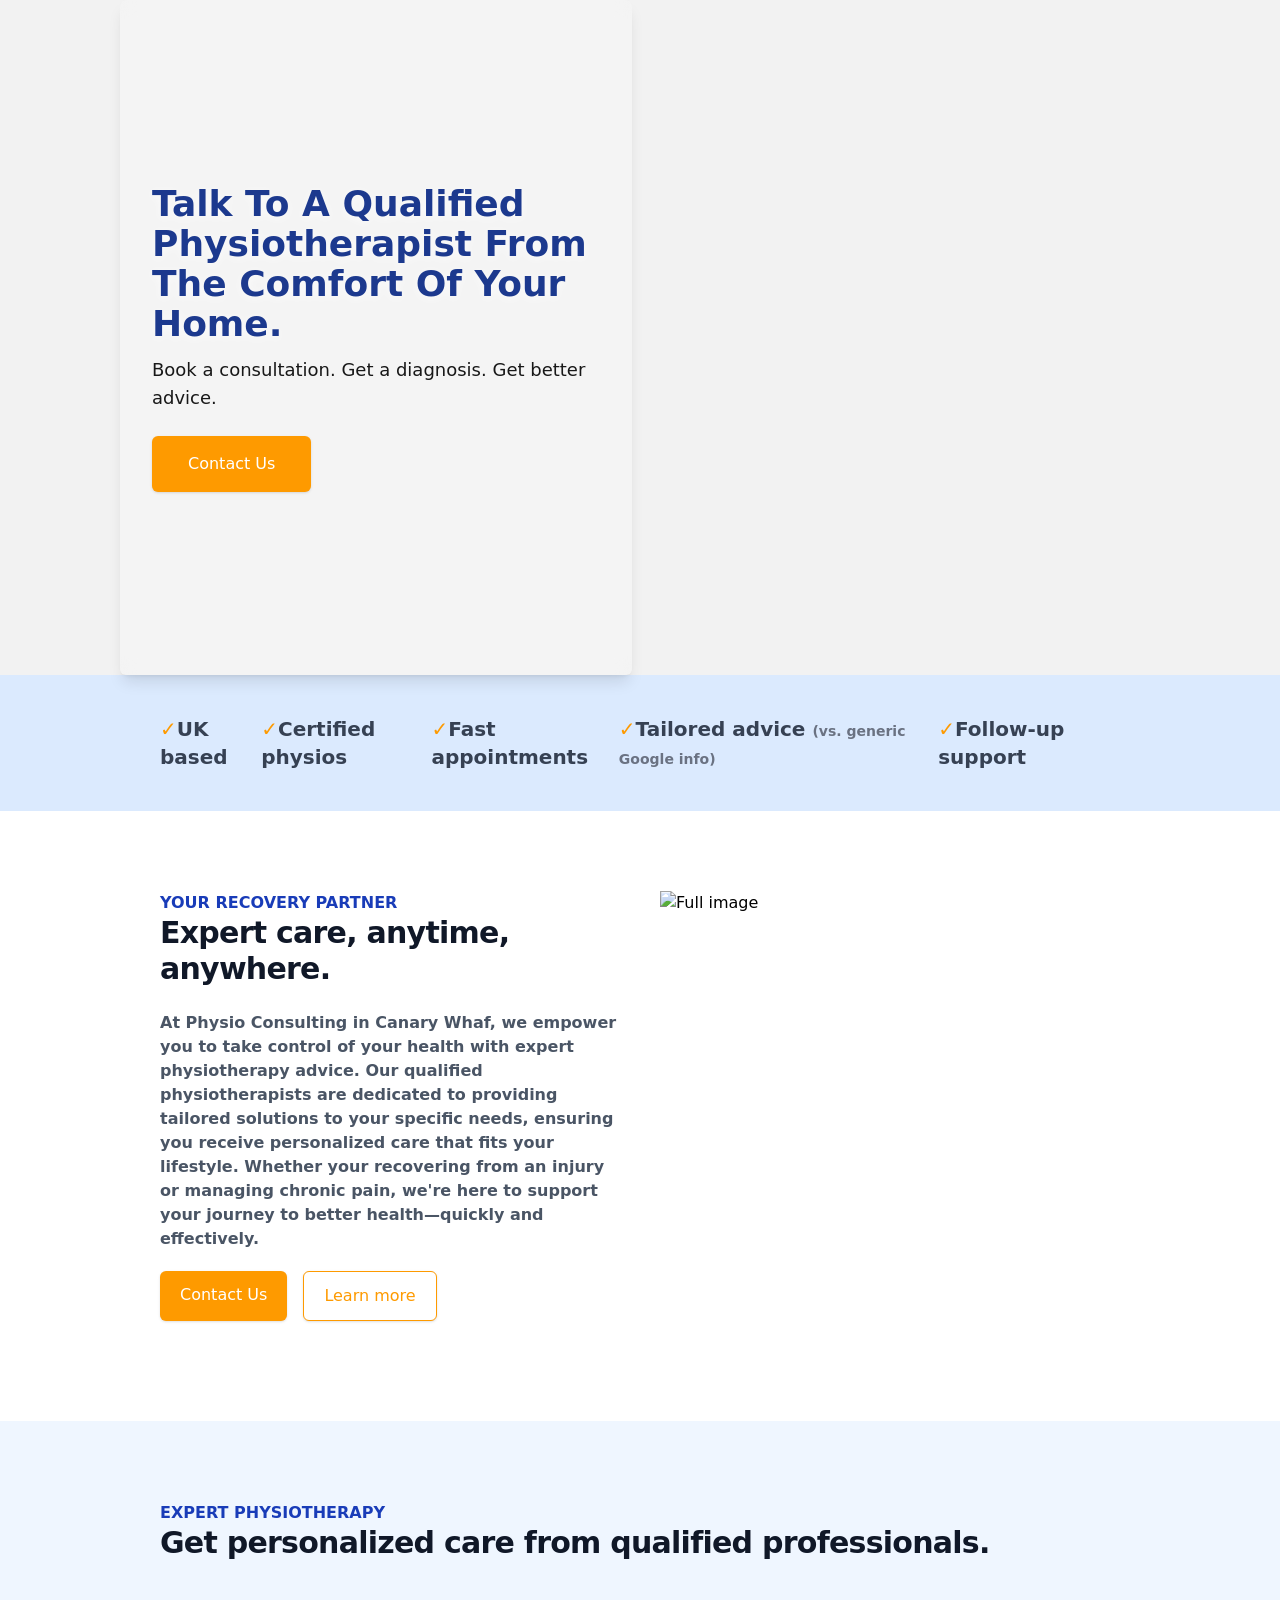
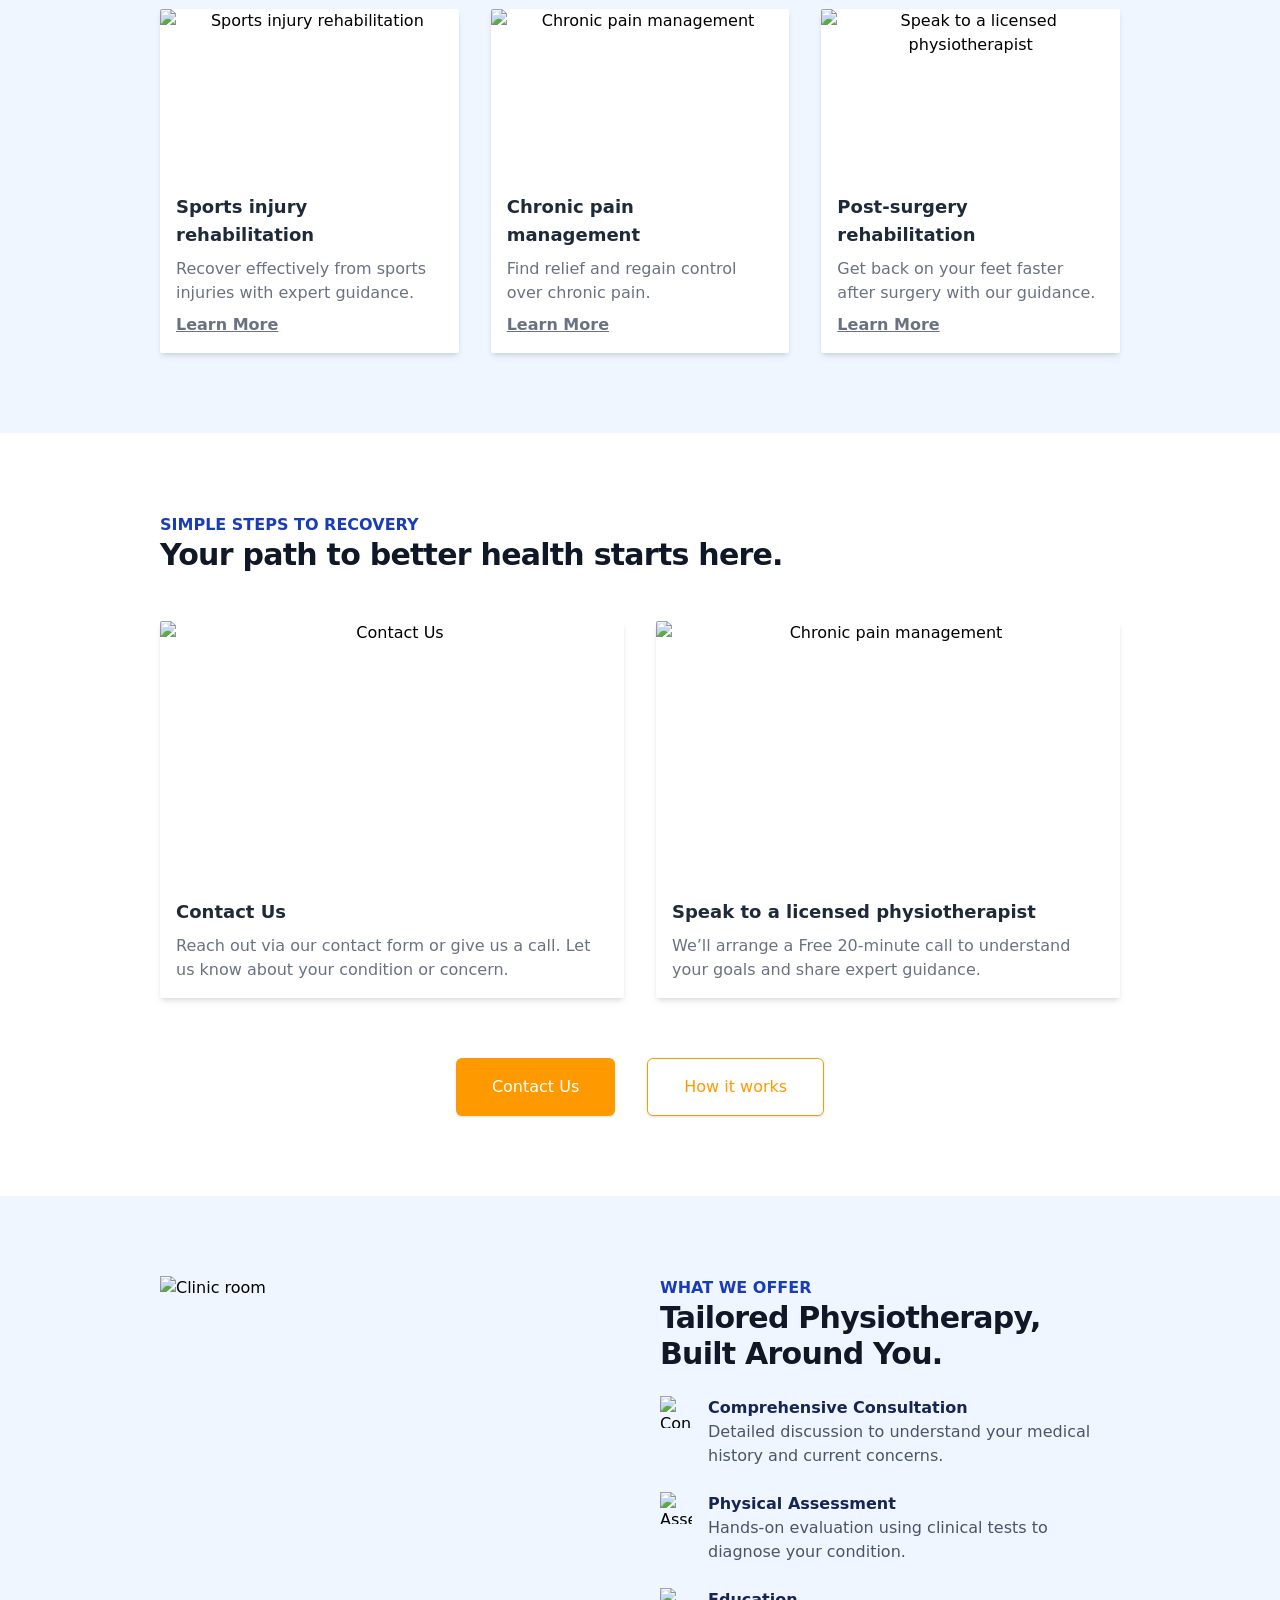
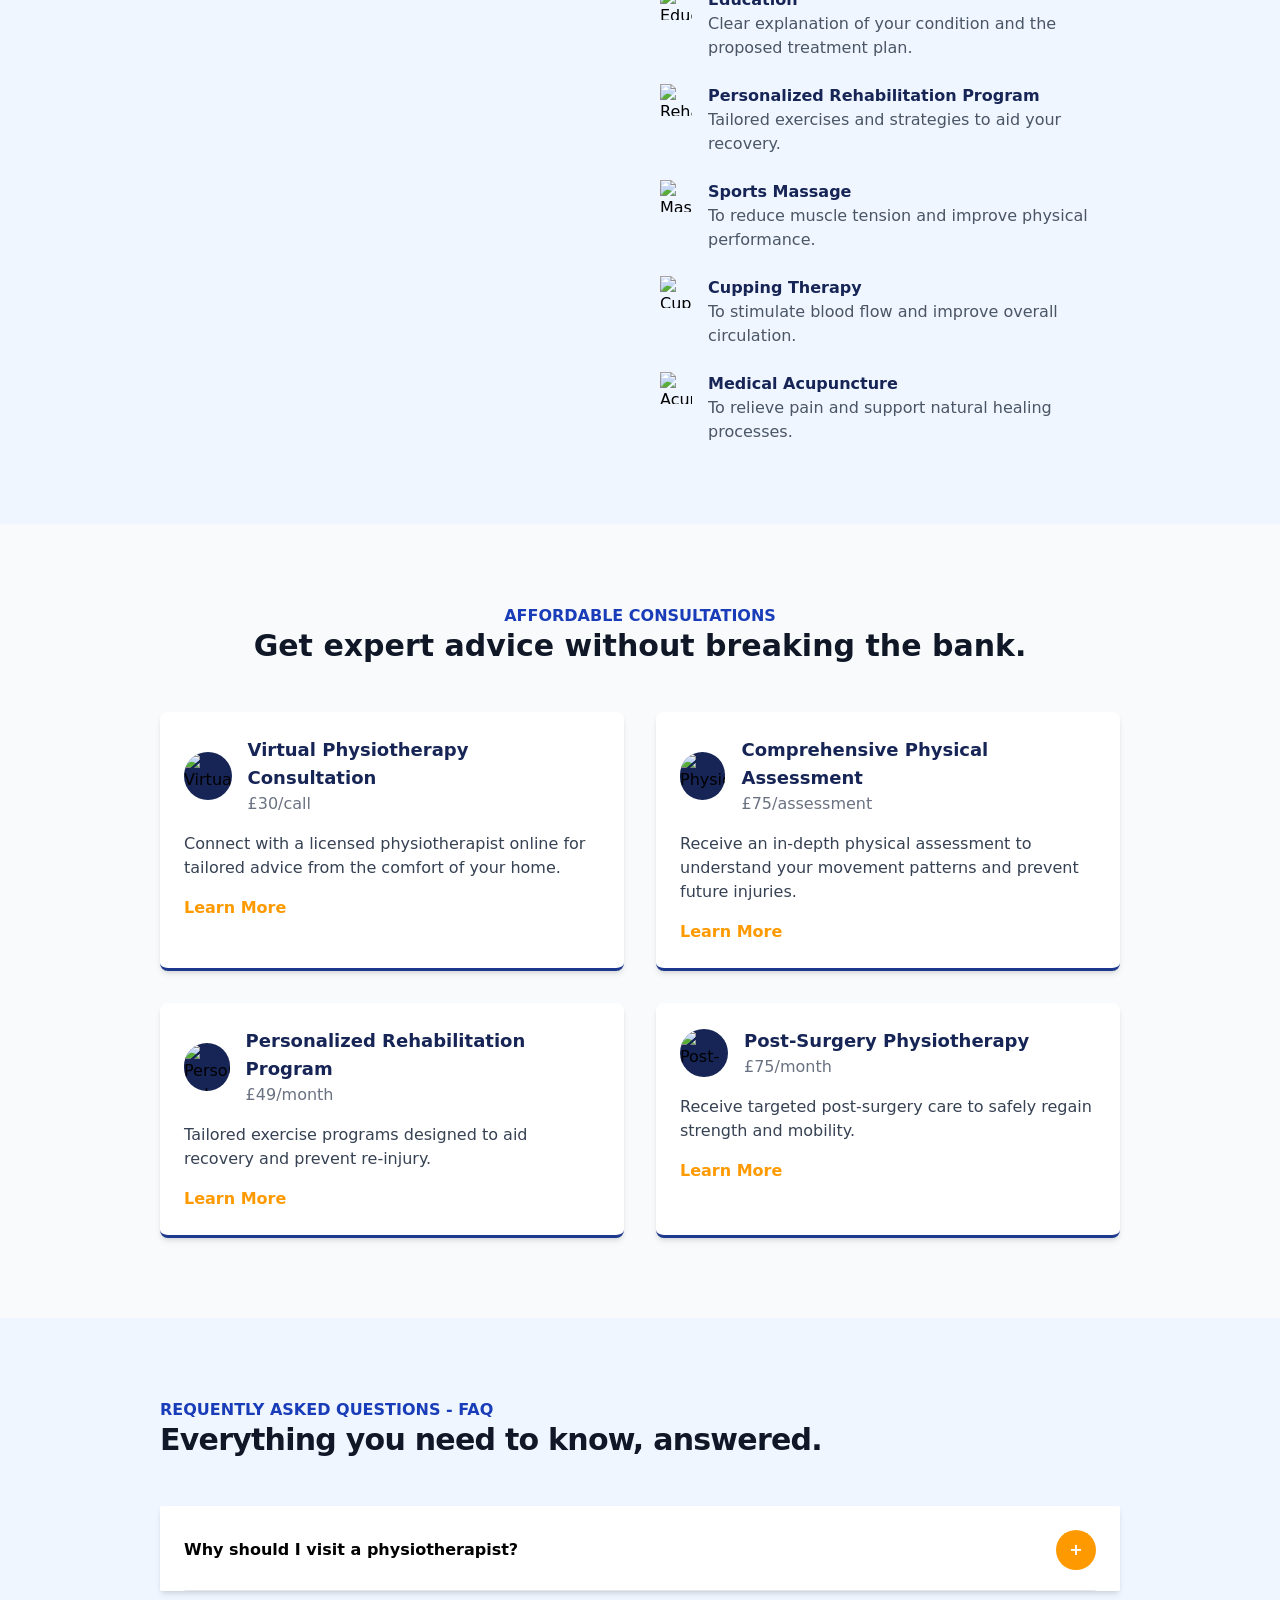
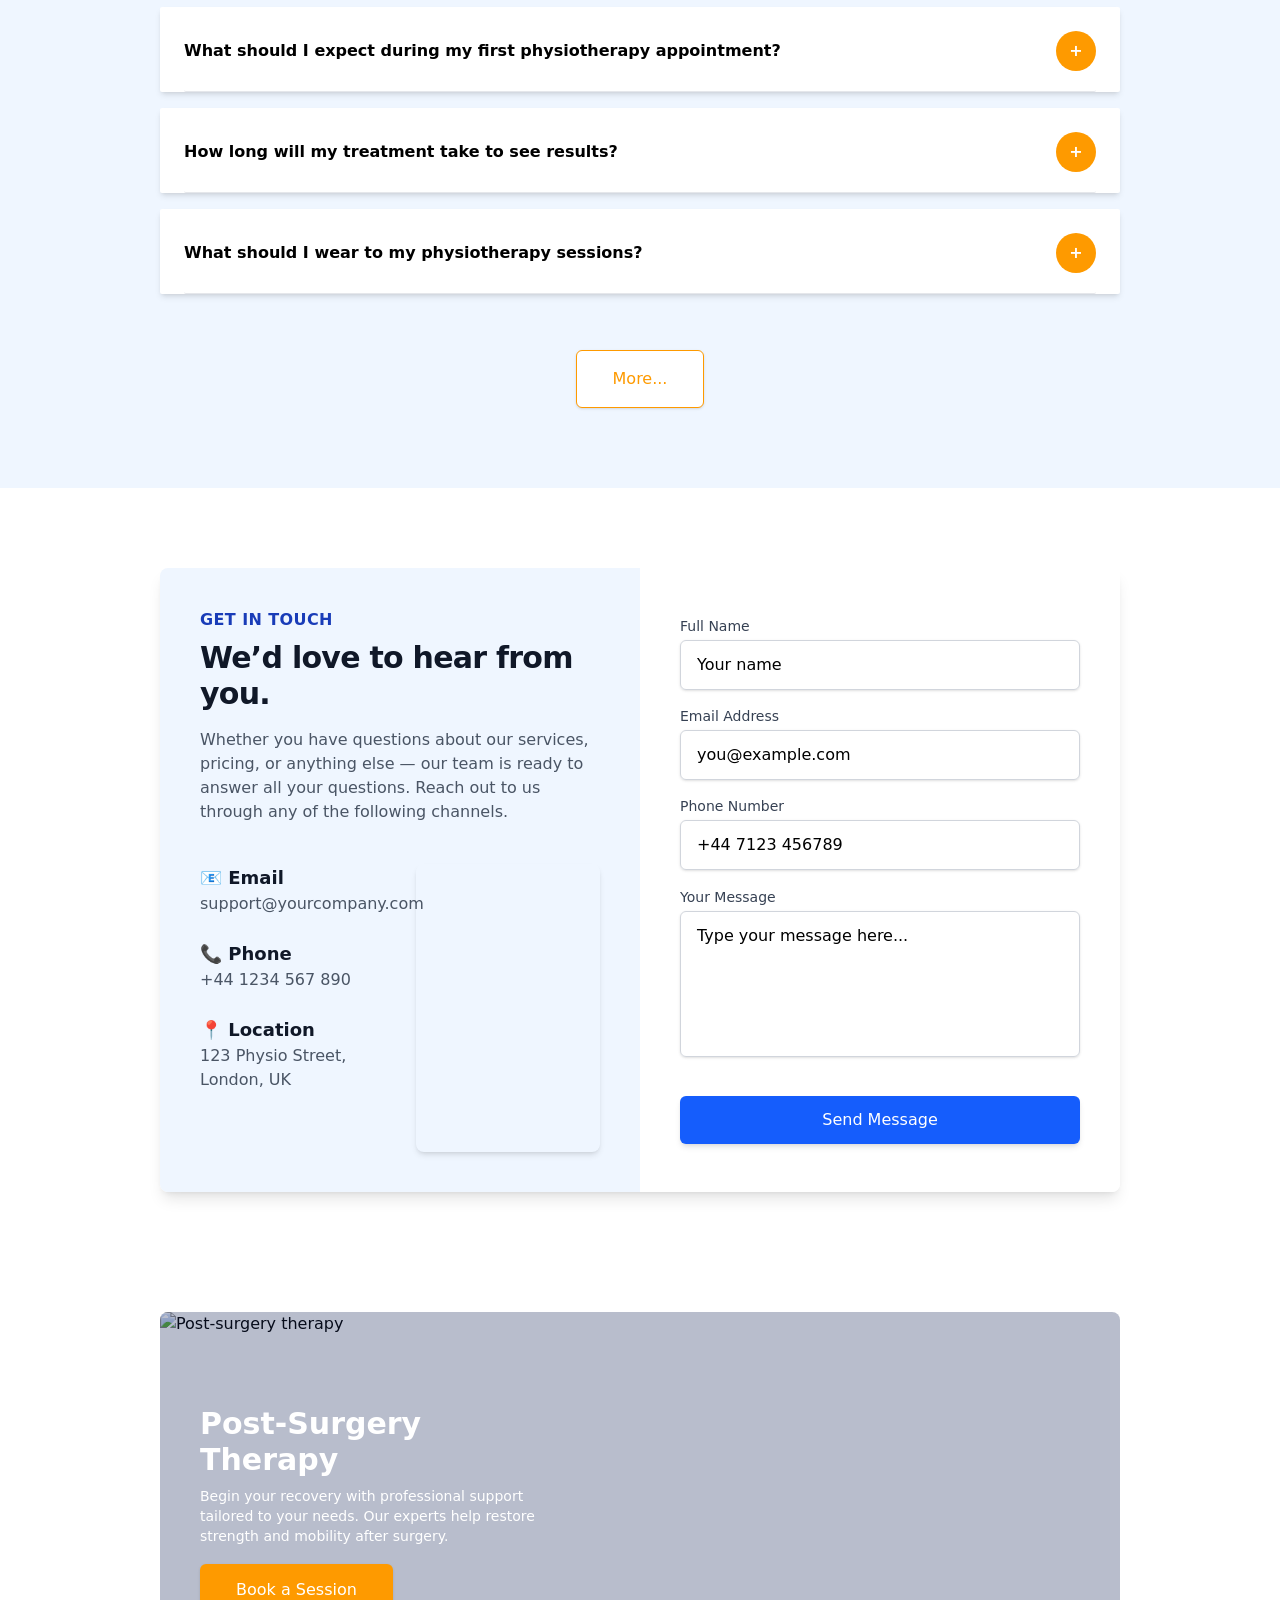
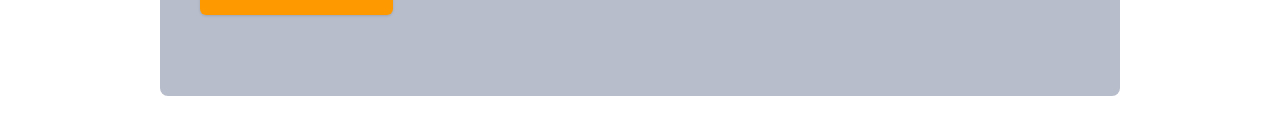
==== commit 3860028e: "text imrpov" ====
--- a/public/index.html
+++ b/public/index.html
@@ -28,7 +28,7 @@
       
       <div class="space-y-2 text-left">
         <p class="text-3xl md:text-4xl mb-3 font-bold text-blue-900 drop-shadow-[0_2px_4px_rgba(255,255,255,0.7)]">
-          Talk to a qualified physiotherapist from the comfort of your home.
+          Talk To A Qualified Physiotherapist From The Comfort Of Your Home.
         </p>
         <p class="text-black text-base md:text-lg opacity-90">
           Book a consultation. Get a diagnosis. Get better advice.
